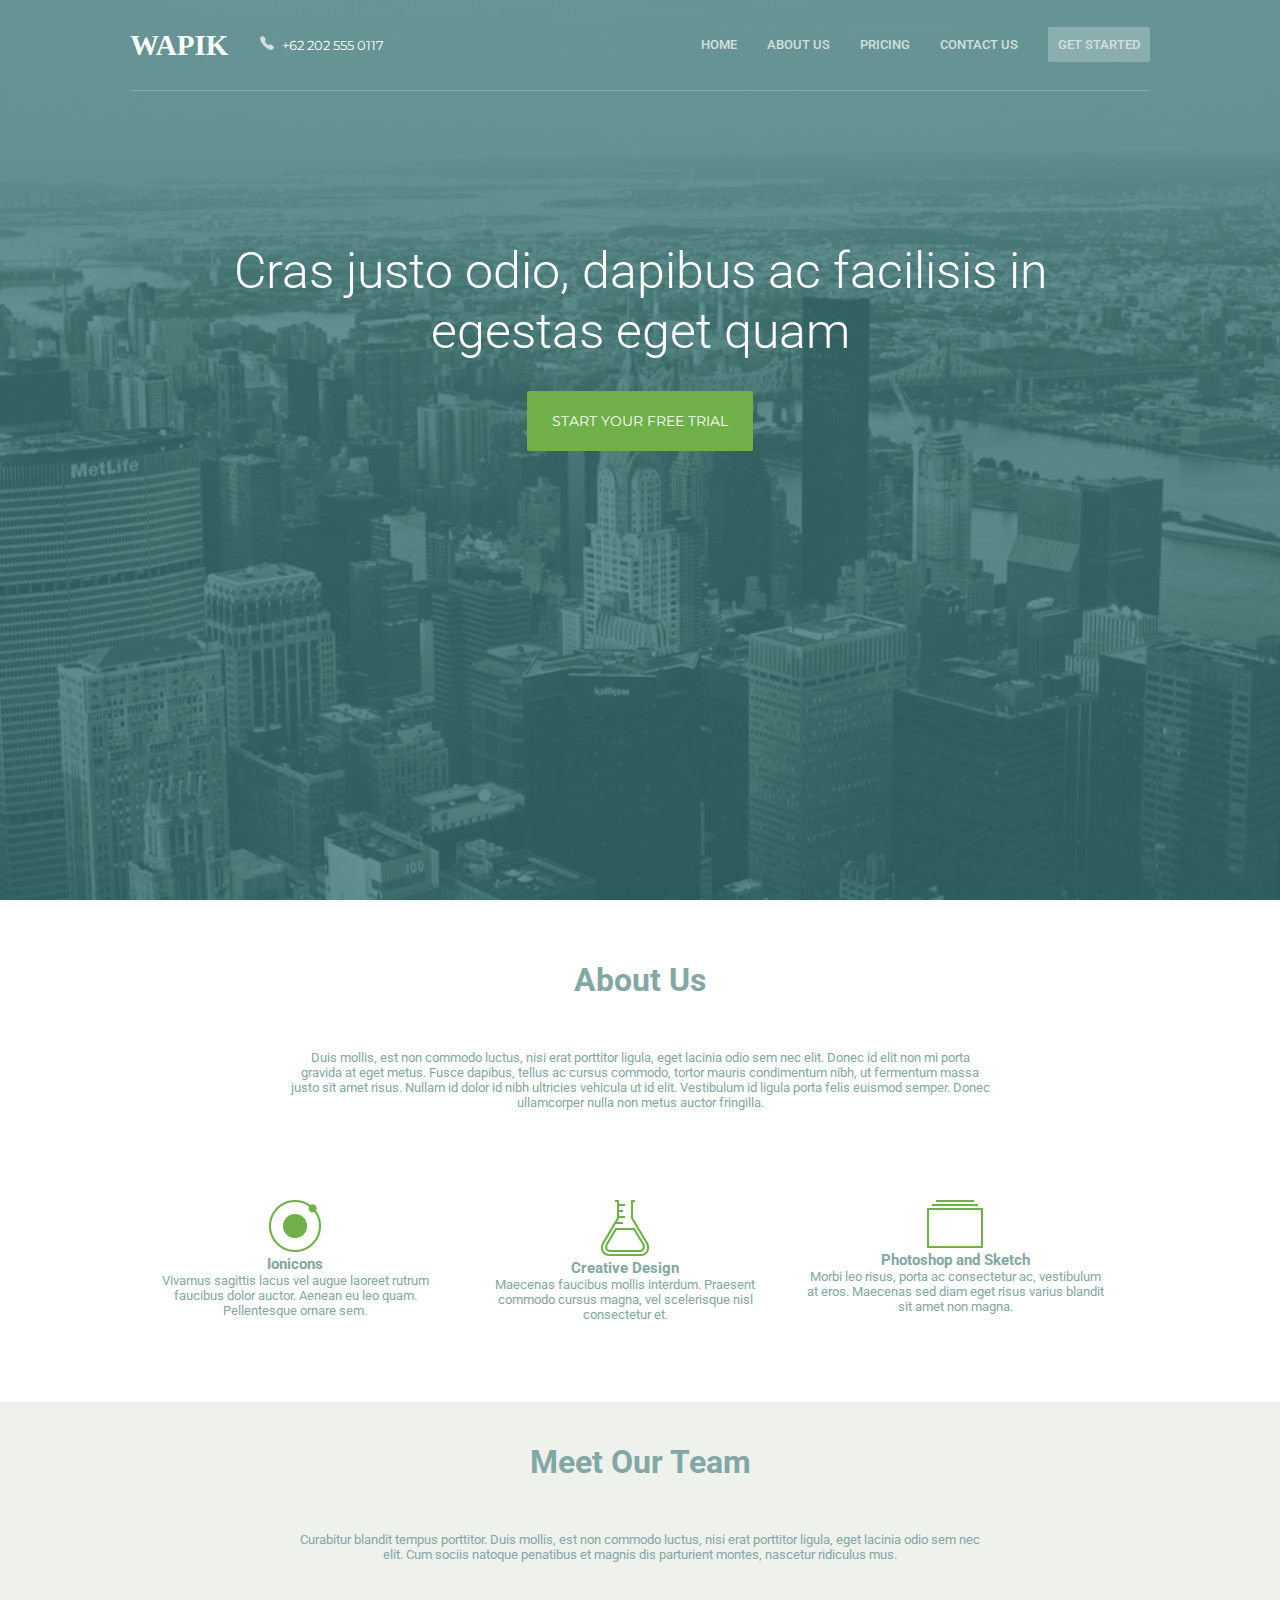
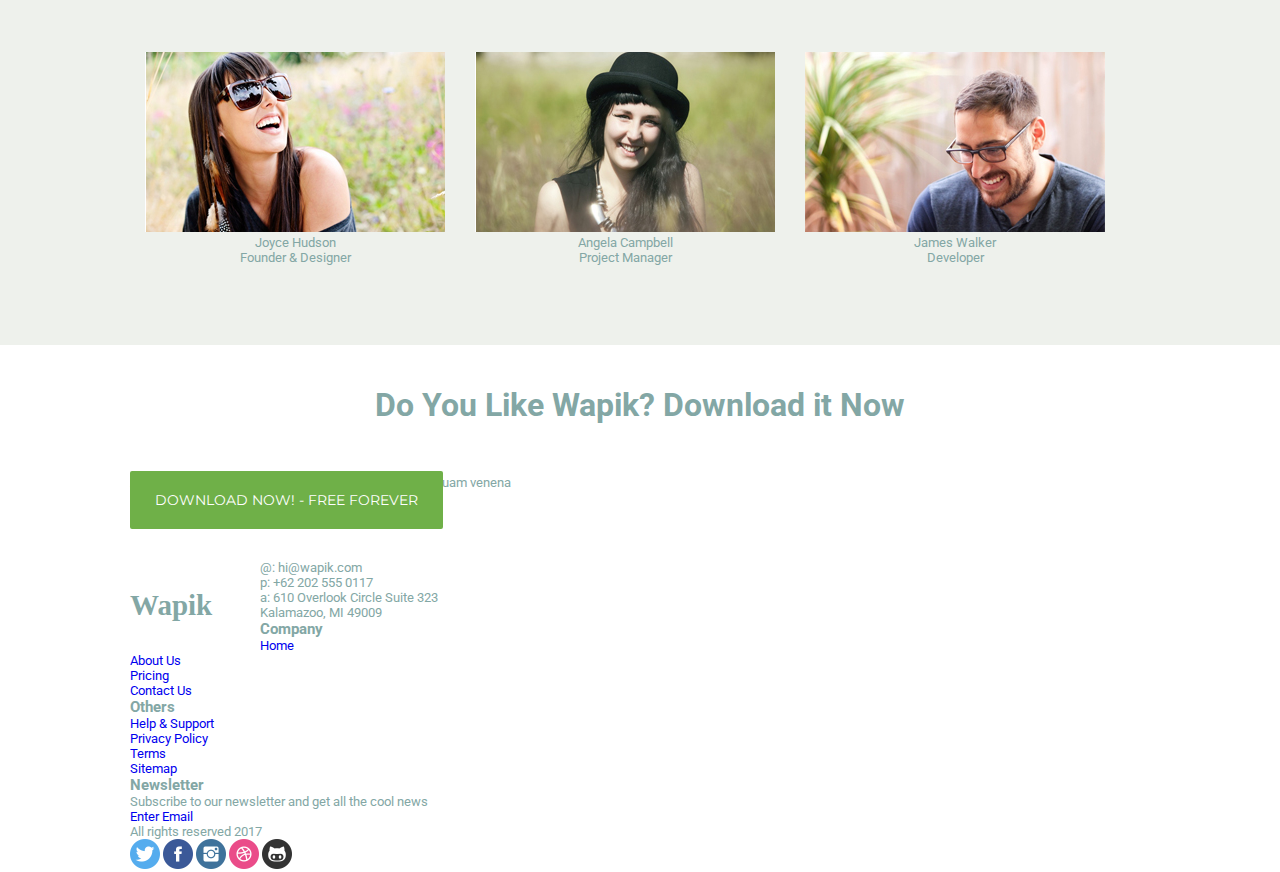
==== index.html @ b7332eb5 "change" ====
<!DOCTYPE html>
<html lang="en">
<head>
	<meta charset="UTF-8">
	<title>Wapik</title>
	<link href="https://fonts.googleapis.com/css?family=Roboto:300,400,500" rel="stylesheet">
	<link href="https://fonts.googleapis.com/css?family=Montserrat" rel="stylesheet">
	<link rel="stylesheet" href="style.css">
</head>
<body>
	
<header>
	<div class="container">
		<div class="header-top clearfix">
			<div class="header-logo">
				<p class="logo">Wapik</p>
				<p class="phone"><img src="img/phone.png" alt="phone"> +62 202 555 0117</p>
			</div>
			<nav class="main-nav">
				<ul>
					<li><a href="#">Home</a></li>
					<li><a href="#">About us</a></li>
					<li><a href="#">Pricing</a></li>
					<li><a href="#">Contact us</a></li>
					<li><a class="btn-nav" href="#">Get Started</a></li>
				</ul>
				
			</nav>
		</div>
		<div class="promo">
			<h1>Cras justo odio, dapibus ac facilisis in<br /> egestas eget quam</h1>
			<a href="#" class="btn btn-header">Start your free trial</a>
		</div>
	</div>
</header>

<section class="section_bg">
	<div class="container">	
		<div class="abouts">
			<h2>About Us</h2>
			<p class="text">Duis mollis, est non commodo luctus, nisi erat porttitor ligula, eget lacinia odio sem nec elit. Donec id elit non mi porta gravida at eget metus. Fusce dapibus, tellus ac cursus commodo, tortor mauris condimentum nibh, ut fermentum massa justo sit amet risus. Nullam id dolor id nibh ultricies vehicula ut id elit. Vestibulum id ligula porta felis euismod semper. Donec ullamcorper nulla non metus auctor fringilla.</p>
		</div>
		<div class="rozd clearfix">
			<div class="blok">
				<img src="img/icon_1.png" alt="">
				<h3>Ionicons</h3>
				<p>Vivamus sagittis lacus vel augue laoreet rutrum faucibus dolor auctor. Aenean eu leo quam. Pellentesque ornare sem.</p>
			</div>
			<div class="blok">
				<img src="img/icon_2.png" alt="">
				<h3>Creative Design</h3>
				<p>Maecenas faucibus mollis interdum. Praesent commodo cursus magna, vel scelerisque nisl consectetur et.</p>
			</div>
			<div class="blok">
				<img src="img/icon_3.png" alt="">
				<h3>Photoshop and Sketch</h3>
				<p>Morbi leo risus, porta ac consectetur ac, vestibulum at eros. Maecenas sed diam eget risus varius blandit sit amet non magna.</p>
			</div>
		</div>
	</div>
</section>

<section class="section_bg team_bg">
	<div class="container">
		<div class="team">
			<h2>Meet Our Team</h2>
			<p class="text">Curabitur blandit tempus porttitor. Duis mollis, est non commodo luctus, nisi erat porttitor ligula, eget lacinia odio sem nec elit. Cum sociis natoque penatibus et magnis dis parturient montes, nascetur ridiculus mus.</p>
		</div>
		<div class="rozd clearfix">
			<div class="blok">
				<img src="img/img_1.jpg" alt="">
				<p>Joyce Hudson</p>
				<p>Founder & Designer</p>
			</div>
			<div class="blok">
				<img src="img/img_2.jpg" alt="">
				<p>Angela Campbell</p>
				<p>Project Manager</p>
			</div>
			<div class="blok">
				<img src="img/img_3.jpg" alt="">
				<p>James Walker</p>
				<p>Developer</p>
			</div>
		</div>
	</div>
</section>

<section class="section_bg ">
	<div class="container">
		<div class="trt">
			<h2>Do You Like Wapik? Download it Now</h2>
			<p>Aenean eu leo quam. Pellentesque ornare sem lacinia quam venena</p>
		</div>
		<div class="btn-foot">
			<a href="#" class="btn">download now! - FREE forever</a>
		</div>
	</div>
</section>

<footer>
	<div class="container">
		<div class="menu-footer">
			<p class="logo">Wapik</p>
			<ul>
				<li>@: <span>hi@wapik.com</span></li>
				<li>p: +62 202 555 0117</li>
				<li>a: 610 Overlook Circle Suite 323<br/> Kalamazoo, MI 49009</li>
			</ul>
			<h3>Company</h3>
			<ul>
				<li><a href="#">Home</a></li>
				<li><a href="#">About Us</a></li>
				<li><a href="#">Pricing</a></li>
				<li><a href="#">Contact Us</a></li>
			</ul>
			<h3>Others</h3>
			<ul>
				<li><a href="#">Help & Support</a></li>
				<li><a href="#">Privacy Policy</a></li>
				<li><a href="#">Terms</a></li>
				<li><a href="#">Sitemap</a></li>
			</ul>
			<h3>Newsletter</h3>
			<p>Subscribe to our newsletter and get all the cool news</p>
			<a href="#">Enter Email</a>
		</div>
		<div class="copyrayter">
			<p>All rights reserved 2017</p>
			<div class="soc">
				<a href="#"><img src="img/soc/twitter.png" alt="twitter"></a>
				<a href="#"><img src="img/soc/facebook.png" alt="facebook"></a>
				<a href="#"><img src="img/soc/instagram.png" alt="instagram"></a>
				<a href="#"><img src="img/soc/dribbble.png" alt="dribbble"></a>
				<a href="#"><img src="img/soc/github.png" alt="github"></a>
			</div>
		</div>
	</div>
</footer>

</body>
</html>
---- style.css ----
@font-face{
	font-family: "ProximaNovaBold";
	src: url("fonts/ProximaNova-Bold.ttf");
}
* {
	margin: 0;
	padding: 0;
}

html, body{
	height: 100%;
}
body{
	background: #fff;
	font-family: 'Roboto', sans-serif;
	font-size: 13px;
	color: #83a7a5;
	font-weight: 400;
	min-width: 320px;
}

/*Общие*/

ul{
	list-style: none;
}
a {
	text-decoration: none;
}
.clearfix::after {
  content: "";

  display: table;
  clear: both;
}
.container {
  width: 1020px;
  margin: 0 auto;
}
.section_bg {
	padding: 50px 0;
}
/*header*/
header {
	background: url(img/bg_head.jpg) center no-repeat;
	background-size: cover;
	/*height: 100vh;высота 100% новое в CSS3*/
	height: 100%;
	margin-bottom: 20px;
	min-height: 600px;

	color:  #fff;
}

.header-top {
	height: 90px;
	line-height: 90px;
	text-transform: uppercase;
	border-bottom: 1px solid rgba(255, 255, 255, 0.2);
}

.header-logo {
	float: left;
}

.logo {
width: 90px;
margin-right: 40px;
/* border-right: 1px solid rgba(255, 255, 255, 0.2); */
/* height: 20px; */
font-family: ProximaNova;
font-size: 29px;
font-weight: 700;
line-height: 90px;
float: left;
}

.phone {
	/* background: url('img/phone.png') no-repeat 7px 7px; */
	font-family: 'Montserrat', sans-serif;
	font-weight: 400;
	line-height: 90px;
	margin-left: 30px;
	width: 250px;

}

.phone img {
	padding-right: 5px;
	/* border-left: 1px solid rgba(255, 255, 255, 0.2); */
}

.main-nav {
	float: right;
}

.main-nav li {
	float: left;

}

.main-nav li a {
	color: #fff;
	opacity: 0.7;
	line-height: 21px;
	font-weight: 500;
	padding: 0 15px;
}

.main-nav li a:hover {
	opacity: 1;
}

.main-nav .btn-nav {
	margin-left: 15px;
	padding: 10px;
	color: #fff;
	background-color: rgba(255, 255, 255, 0.35);
	border-radius: 2px;
}

.promo {
	text-align: center;
	/* vertical-align: middle; */
	/* height: 400px;
	line-height: 400px; */
}

.promo h1 {
	font-family: Roboto;
	font-size: 50px;
	font-weight: 300;
	line-height: 60px;
	margin-top: 150px;
}

.btn {
	text-transform: uppercase;
	color:  #fff;
	padding: 20px 25px;
	background-color: #6fb048;
	border-radius: 2px;
	font-family: Montserrat;
	font-size: 14px;
	font-weight: 400;
	line-height: 20px;
	transition: 1s;
}

.btn:hover {
	background-color: #49732f;
}

.promo .btn-header {
	display: inline-block;
	margin-top: 30px;
}

/* content */
h2 {
	font-family: Roboto;
	font-size: 32px;
	line-height: 20px;
	text-align: center;
	margin-bottom: 60px;
}

.text {
	text-align: center;
	width: 700px;
	margin: 0
	auto;
}

.blok {
	float: left;
	width: 300px;
	margin: 90px 15px 30px;
	text-align: center;
}

.team_bg {
	background: #eef1ec;
}
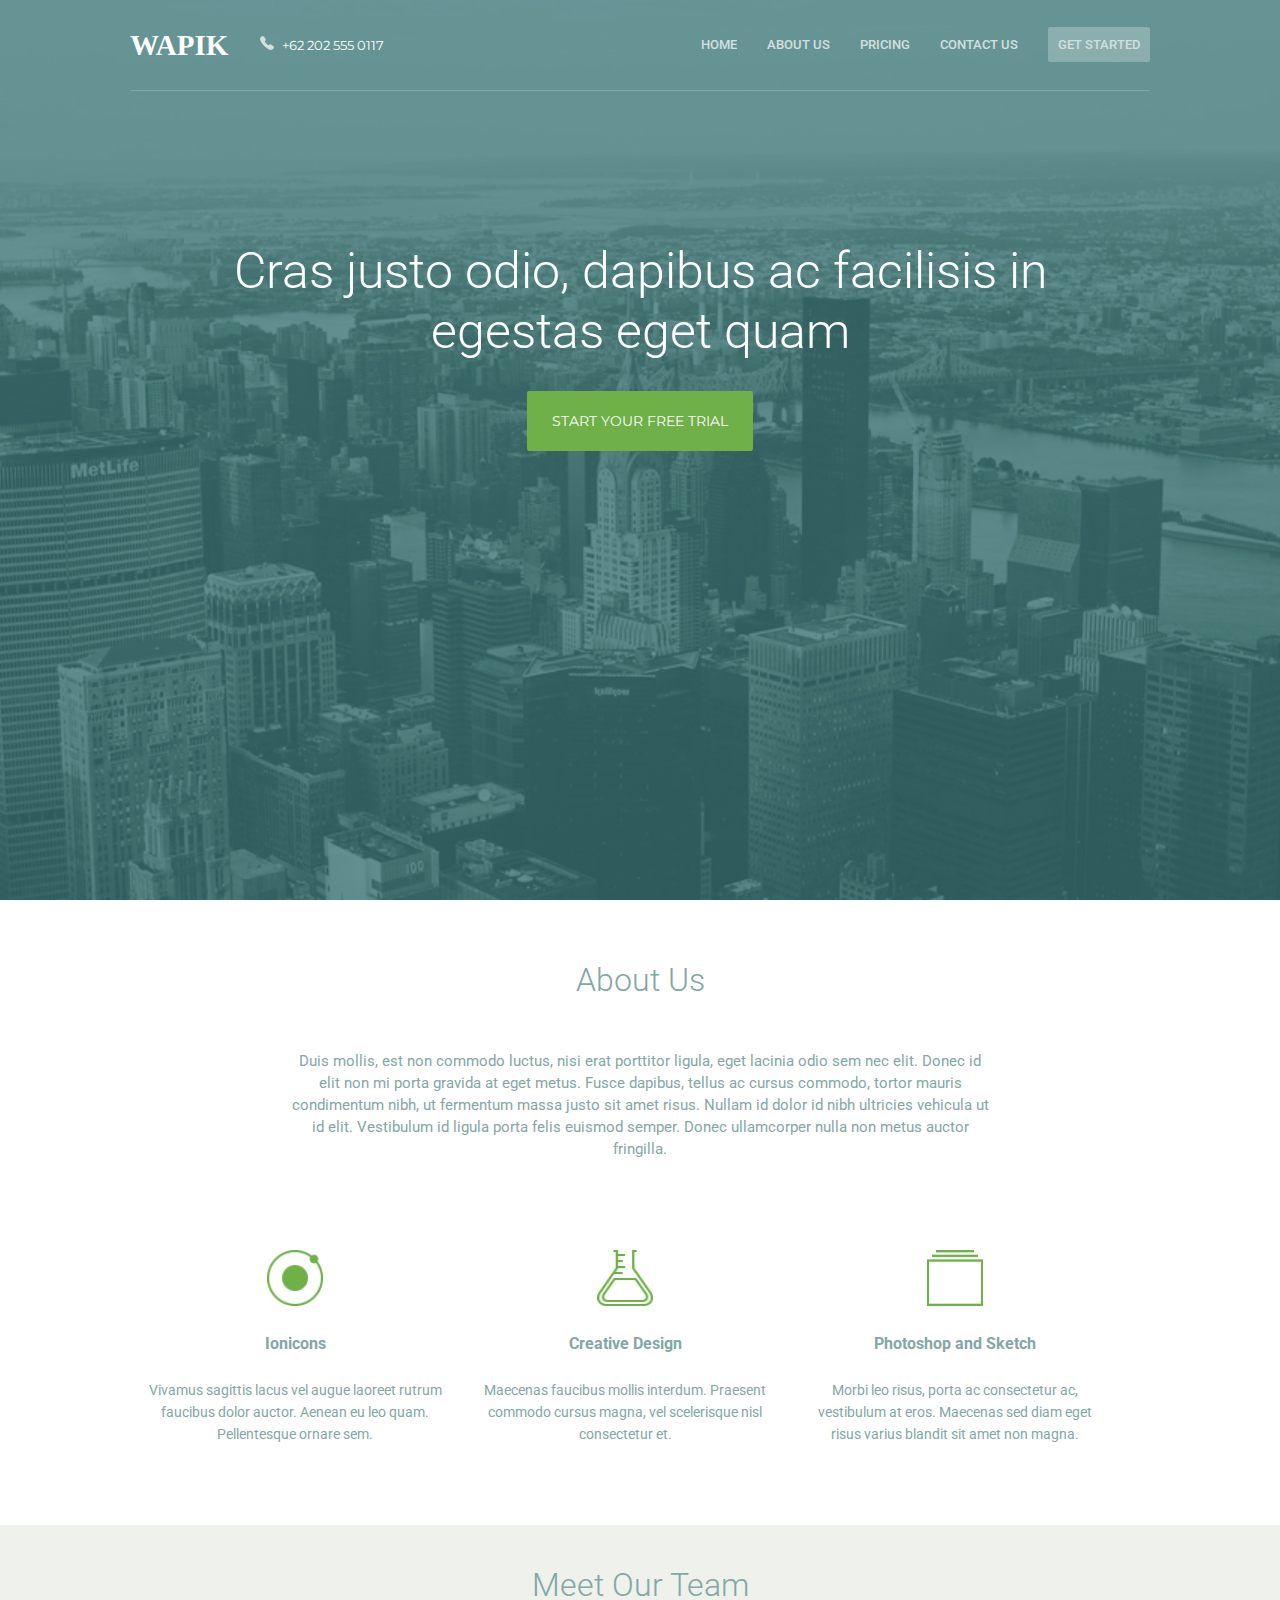
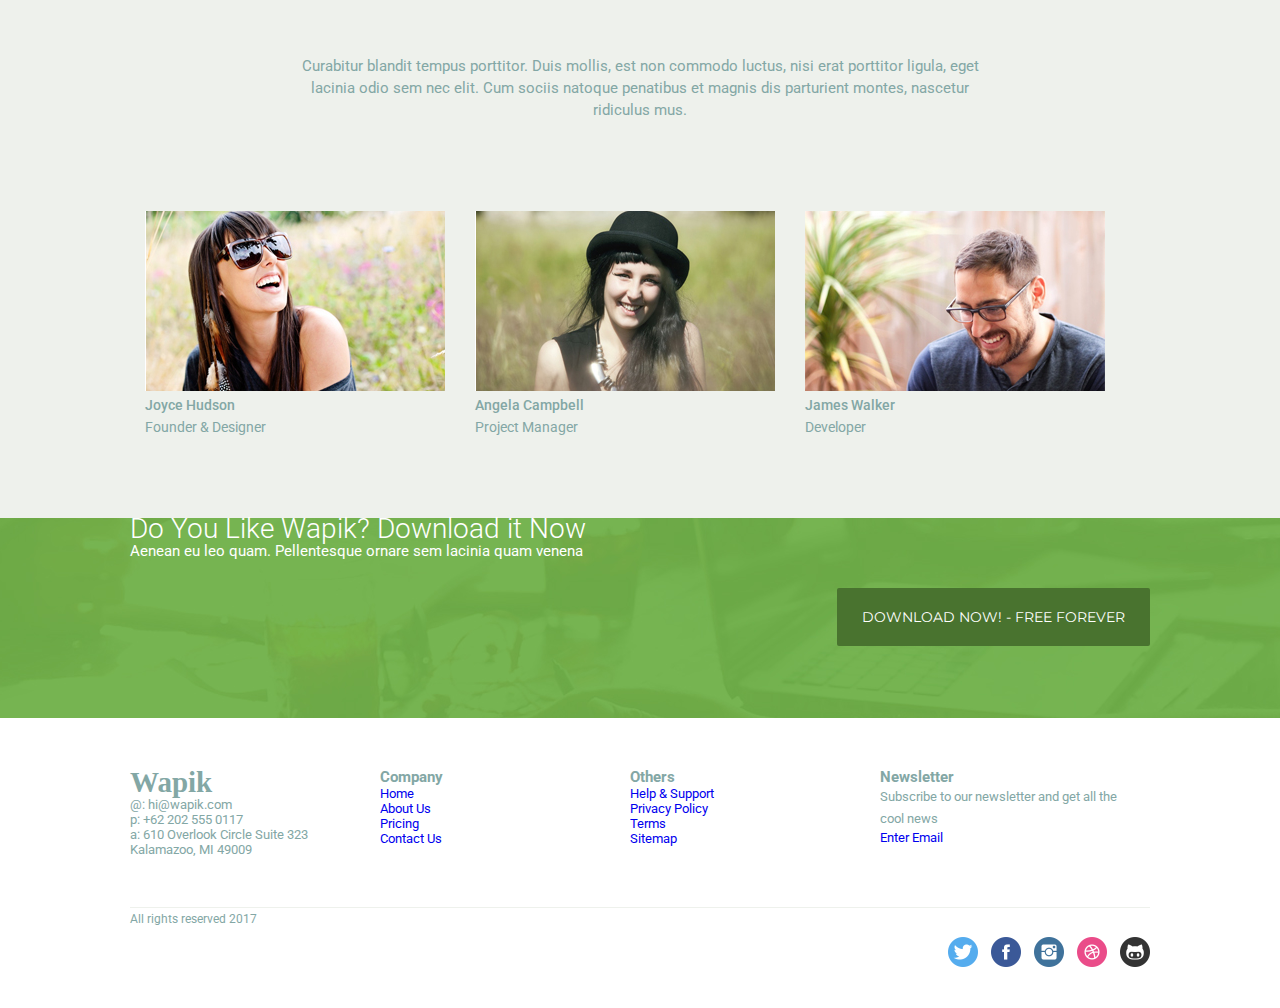
==== commit 13409a71: "change" ====
--- a/index.html
+++ b/index.html
@@ -11,8 +11,8 @@
 	
 <header>
 	<div class="container">
-		<div class="header-top clearfix">
-			<div class="header-logo">
+		<div class="header_top clearfix">
+			<div class="header_logo">
 				<p class="logo">Wapik</p>
 				<p class="phone"><img src="img/phone.png" alt="phone"> +62 202 555 0117</p>
 			</div>
@@ -42,17 +42,17 @@
 		</div>
 		<div class="rozd clearfix">
 			<div class="blok">
-				<img src="img/icon_1.png" alt="">
+				<img src="img/icon_1.png" class="icon" alt="">
 				<h3>Ionicons</h3>
 				<p>Vivamus sagittis lacus vel augue laoreet rutrum faucibus dolor auctor. Aenean eu leo quam. Pellentesque ornare sem.</p>
 			</div>
 			<div class="blok">
-				<img src="img/icon_2.png" alt="">
+				<img src="img/icon_2.png" class="icon" alt="">
 				<h3>Creative Design</h3>
 				<p>Maecenas faucibus mollis interdum. Praesent commodo cursus magna, vel scelerisque nisl consectetur et.</p>
 			</div>
 			<div class="blok">
-				<img src="img/icon_3.png" alt="">
+				<img src="img/icon_3.png" class="icon" alt="">
 				<h3>Photoshop and Sketch</h3>
 				<p>Morbi leo risus, porta ac consectetur ac, vestibulum at eros. Maecenas sed diam eget risus varius blandit sit amet non magna.</p>
 			</div>
@@ -69,51 +69,56 @@
 		<div class="rozd clearfix">
 			<div class="blok">
 				<img src="img/img_1.jpg" alt="">
-				<p>Joyce Hudson</p>
-				<p>Founder & Designer</p>
+				<p class="rozd_p rozd_p_bl">Joyce Hudson</p>
+				<p class="rozd_p">Founder & Designer</p>
 			</div>
 			<div class="blok">
 				<img src="img/img_2.jpg" alt="">
-				<p>Angela Campbell</p>
-				<p>Project Manager</p>
+				<p class="rozd_p rozd_p_bl">Angela Campbell</p>
+				<p class="rozd_p">Project Manager</p>
 			</div>
 			<div class="blok">
 				<img src="img/img_3.jpg" alt="">
-				<p>James Walker</p>
-				<p>Developer</p>
+				<p class="rozd_p rozd_p_bl">James Walker</p>
+				<p class="rozd_p">Developer</p>
 			</div>
 		</div>
 	</div>
 </section>
 
-<section class="section_bg ">
+<section class="section_bg like_bg clearfix">
 	<div class="container">
-		<div class="trt">
-			<h2>Do You Like Wapik? Download it Now</h2>
+		<div class="like">
+			<h3>Do You Like Wapik? Download it Now</h3>
 			<p>Aenean eu leo quam. Pellentesque ornare sem lacinia quam venena</p>
 		</div>
-		<div class="btn-foot">
-			<a href="#" class="btn">download now! - FREE forever</a>
+		<div class="btn_like_bg">
+			<a href="#" class="btn btn_like">download now! - FREE forever</a>
 		</div>
 	</div>
 </section>
 
 <footer>
 	<div class="container">
-		<div class="menu-footer">
-			<p class="logo">Wapik</p>
-			<ul>
-				<li>@: <span>hi@wapik.com</span></li>
-				<li>p: +62 202 555 0117</li>
-				<li>a: 610 Overlook Circle Suite 323<br/> Kalamazoo, MI 49009</li>
-			</ul>
-			<h3>Company</h3>
-			<ul>
-				<li><a href="#">Home</a></li>
-				<li><a href="#">About Us</a></li>
-				<li><a href="#">Pricing</a></li>
-				<li><a href="#">Contact Us</a></li>
-			</ul>
+		<div class="menu_footer clearfix">
+			<div class="blok_foot">
+				<p class="logo logo_foot">Wapik</p>
+				<ul>
+					<li>@: <span>hi@wapik.com</span></li>
+					<li>p: +62 202 555 0117</li>
+					<li>a: 610 Overlook Circle Suite 323<br/> Kalamazoo, MI 49009</li>
+				</ul>
+			</div>
+			<div class="blok_foot">
+				<h3>Company</h3>
+				<ul>
+					<li><a href="#">Home</a></li>
+					<li><a href="#">About Us</a></li>
+					<li><a href="#">Pricing</a></li>
+					<li><a href="#">Contact Us</a></li>
+				</ul>
+			</div>
+			<div class="blok_foot">
 			<h3>Others</h3>
 			<ul>
 				<li><a href="#">Help & Support</a></li>
@@ -121,18 +126,21 @@
 				<li><a href="#">Terms</a></li>
 				<li><a href="#">Sitemap</a></li>
 			</ul>
-			<h3>Newsletter</h3>
-			<p>Subscribe to our newsletter and get all the cool news</p>
-			<a href="#">Enter Email</a>
+			</div>
+			<div class="blok_foot">
+				<h3>Newsletter</h3>
+				<p>Subscribe to our newsletter and get all the cool news</p>
+				<a href="#">Enter Email</a>
+			</div>
 		</div>
-		<div class="copyrayter">
+		<div class="copyr">
 			<p>All rights reserved 2017</p>
 			<div class="soc">
-				<a href="#"><img src="img/soc/twitter.png" alt="twitter"></a>
-				<a href="#"><img src="img/soc/facebook.png" alt="facebook"></a>
-				<a href="#"><img src="img/soc/instagram.png" alt="instagram"></a>
-				<a href="#"><img src="img/soc/dribbble.png" alt="dribbble"></a>
-				<a href="#"><img src="img/soc/github.png" alt="github"></a>
+				<a href="#"><img src="img/soc/twitter.png" class="soc_img" alt="twitter"></a>
+				<a href="#"><img src="img/soc/facebook.png" class="soc_img" alt="facebook"></a>
+				<a href="#"><img src="img/soc/instagram.png" class="soc_img" alt="instagram"></a>
+				<a href="#"><img src="img/soc/dribbble.png" class="soc_img" alt="dribbble"></a>
+				<a href="#"><img src="img/soc/github.png" class="soc_img" alt="github"></a>
 			</div>
 		</div>
 	</div>
--- a/style.css
+++ b/style.css
@@ -37,12 +37,16 @@
   width: 1020px;
   margin: 0 auto;
 }
-.section_bg {
+.section_bg, .menu_footer {
 	padding: 50px 0;
+}
+
+p {
+	line-height: 22px;
 }
 /*header*/
 header {
-	background: url(img/bg_head.jpg) center no-repeat;
+	background: url("img/bg_head.jpg") no-repeat center center;
 	background-size: cover;
 	/*height: 100vh;высота 100% новое в CSS3*/
 	height: 100%;
@@ -52,14 +56,14 @@
 	color:  #fff;
 }
 
-.header-top {
+.header_top {
 	height: 90px;
 	line-height: 90px;
 	text-transform: uppercase;
 	border-bottom: 1px solid rgba(255, 255, 255, 0.2);
 }
 
-.header-logo {
+.header_logo {
 	float: left;
 }
 
@@ -163,13 +167,16 @@
 	line-height: 20px;
 	text-align: center;
 	margin-bottom: 60px;
+	font-weight: 300;
+	line-height: 20px;
 }
 
 .text {
 	text-align: center;
 	width: 700px;
-	margin: 0
-	auto;
+	margin: 0 auto;
+	font-size: 15px;
+	/* line-height: 22px; */
 }
 
 .blok {
@@ -179,7 +186,125 @@
 	text-align: center;
 }
 
+.blok .icon {
+	width: 56px;
+	height: 56px;
+}
+
+.blok h3 {
+font-size: 16px;
+line-height: 20px;
+padding-top: 25px;
+padding-bottom: 25px;
+}
+
+.blok p {
+	font-size: 14px;
+	/* line-height: 22px; */
+}
+
 .team_bg {
 	background: #eef1ec;
 }
 
+.rozd_p {
+	text-align: left;
+}
+
+.rozd_p_bl {
+	font-size: 15px;
+	font-weight: 500;
+	/* line-height: 22px; */
+}
+
+
+/*like*/
+.like_bg {
+	background: url("img/bg_sec.jpg") no-repeat center center;
+	height: 200px;
+	line-height: 200px;
+	padding: 0;
+}
+
+.like {
+	float: left;
+	color: #fff;
+}
+
+.like h3 {
+	font-size: 28px;
+	font-weight: 300;
+	line-height: 22px;
+}
+
+.like p {
+	font-size: 15px;
+	font-weight: 400;
+	line-height: 22px;
+}
+
+.btn_like_bg {
+	float: right;
+}
+
+.btn_like {
+	background: #49732f;
+}
+
+.btn_like:hover {
+	background: #6fb048;
+}
+
+/*footer*/
+.menu_footer {
+
+}
+.logo_foot {
+	float: none;
+	margin: 0;
+	line-height: 29px;
+}
+
+.blok_foot {
+	float: left;
+	width: 250px;
+
+}
+
+/*copyr*/
+.copyr {
+	height: 90px;
+	line-height: 90px;
+	border-top: 1px solid #eef1ec;
+}
+
+.copyr p {
+	float: left;
+	font-size: 12px;
+}
+
+.soc {
+	float: right;
+	padding-top: 10px;
+} 
+
+.soc a {
+	margin-left: 10px;
+}
+
+.copyr:hover .soc_img {
+  transform: scale(1);   /* Уменьшаем все фотографии */
+}
+
+.soc_img {
+	transition: 0.5s;
+}
+
+.soc_img:hover {
+	/* transform: scale(1.1) !important; */
+	transform: rotate(90deg) !important;
+}
+
+
+
+
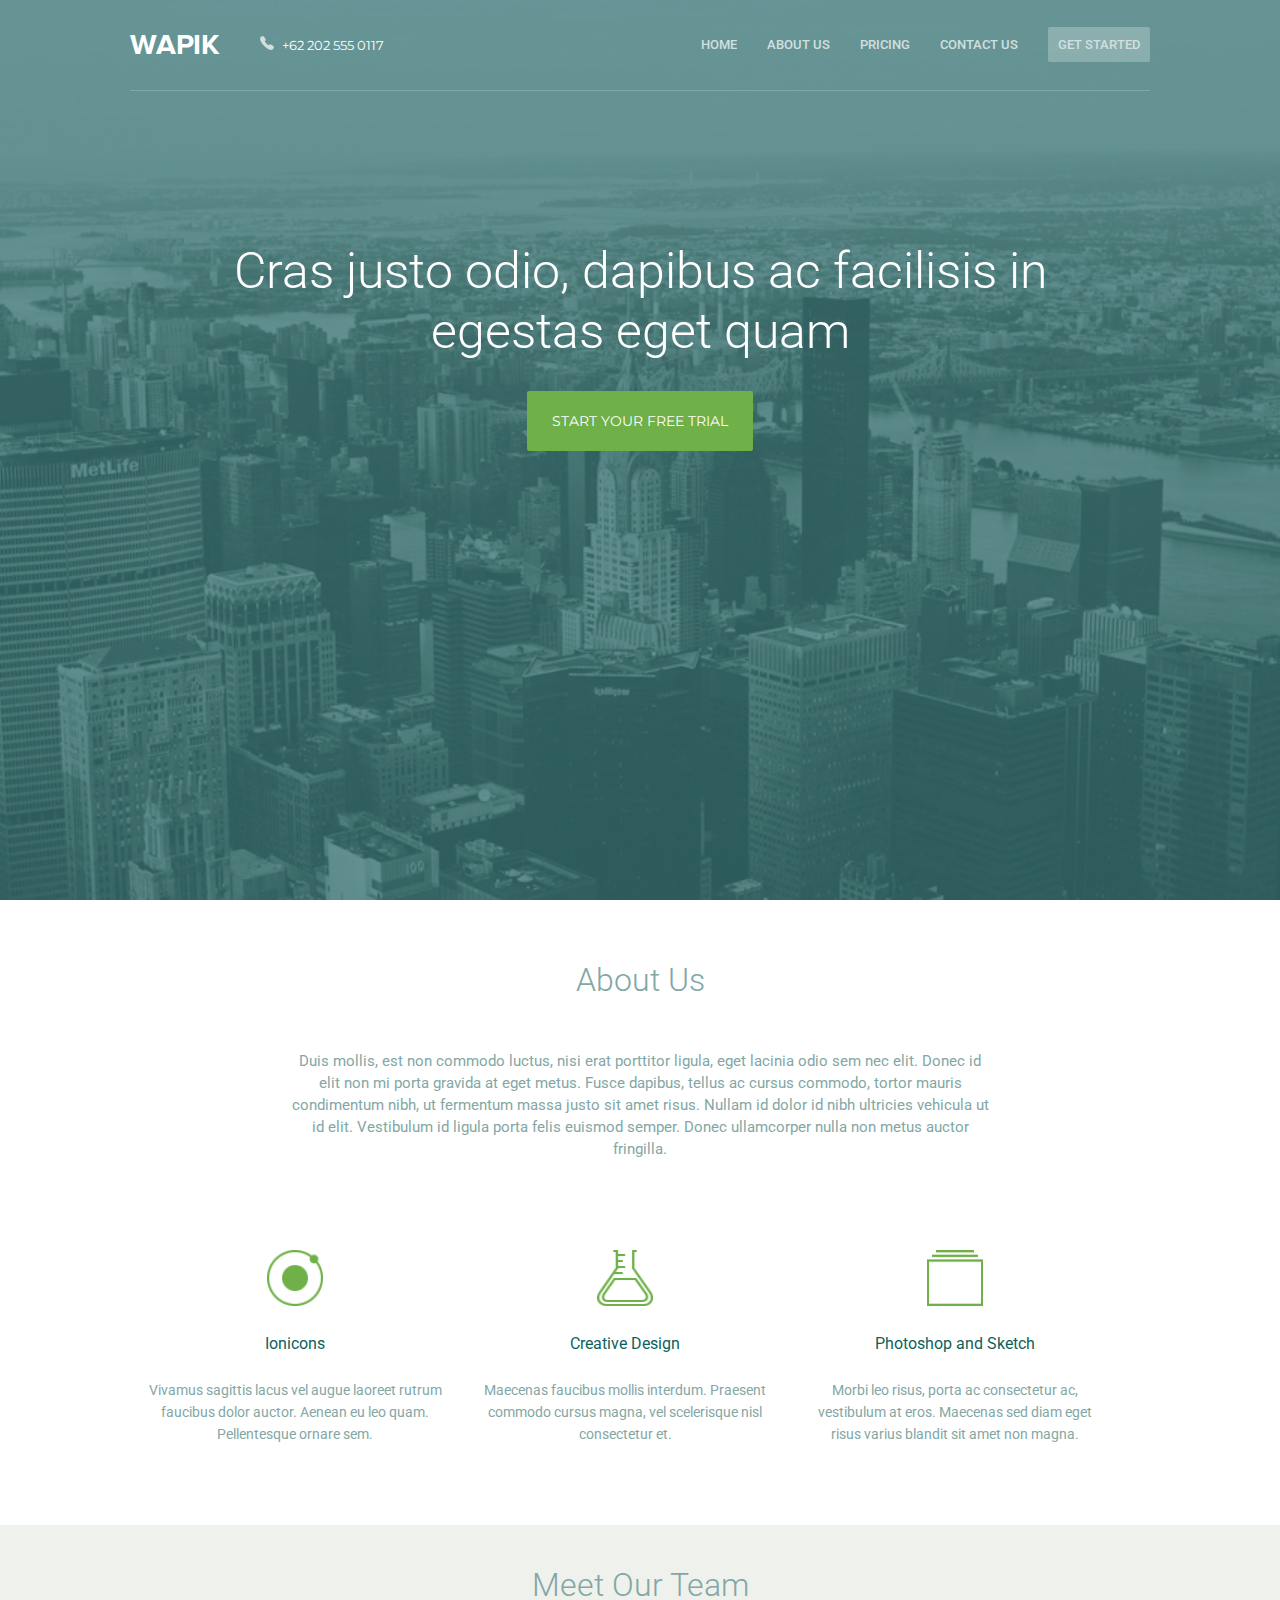
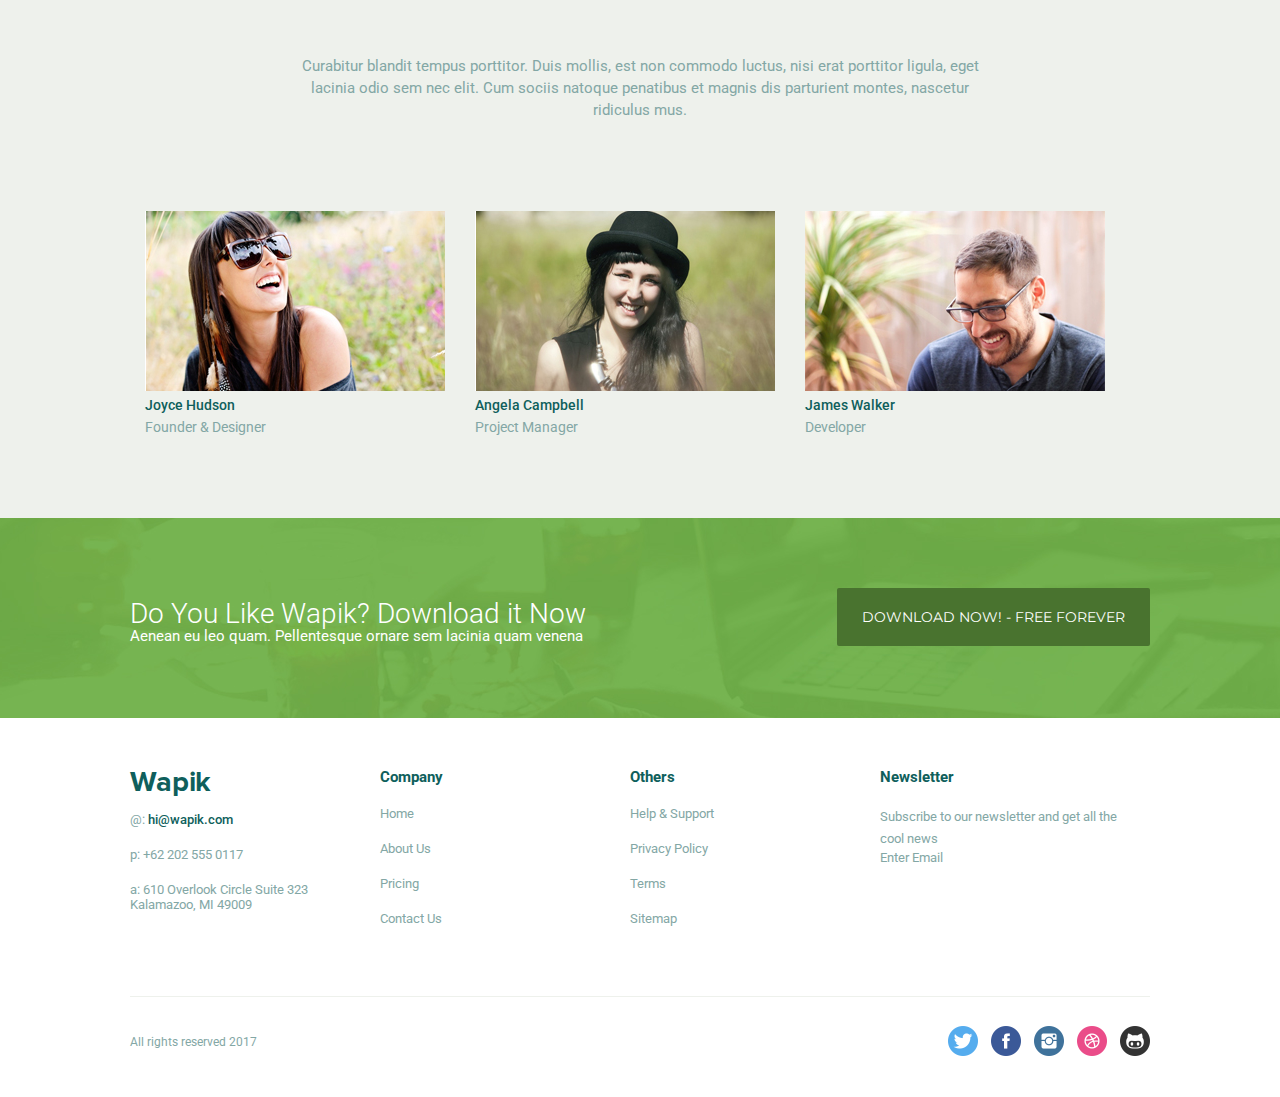
==== commit add3b11a: "change" ====
--- a/index.html
+++ b/index.html
@@ -14,9 +14,12 @@
 		<div class="header_top clearfix">
 			<div class="header_logo">
 				<p class="logo">Wapik</p>
-				<p class="phone"><img src="img/phone.png" alt="phone"> +62 202 555 0117</p>
+				<p class="phone">
+					<img src="img/phone.png" alt="phone">
+					<a href="tel:+62 202 555 0117">+62 202 555 0117</a>
+				</p>
 			</div>
-			<nav class="main-nav">
+			<nav class="main_nav">
 				<ul>
 					<li><a href="#">Home</a></li>
 					<li><a href="#">About us</a></li>
@@ -104,14 +107,14 @@
 			<div class="blok_foot">
 				<p class="logo logo_foot">Wapik</p>
 				<ul>
-					<li>@: <span>hi@wapik.com</span></li>
-					<li>p: +62 202 555 0117</li>
+					<li>@:<a href="mailto:hi@wapik.com"> <span class="span">hi@wapik.com</span></a></li>
+					<li>p:<a href="tel:+62 202 555 0117"> +62 202 555 0117</a></li>
 					<li>a: 610 Overlook Circle Suite 323<br/> Kalamazoo, MI 49009</li>
 				</ul>
 			</div>
 			<div class="blok_foot">
 				<h3>Company</h3>
-				<ul>
+				<ul class="nav_foot">
 					<li><a href="#">Home</a></li>
 					<li><a href="#">About Us</a></li>
 					<li><a href="#">Pricing</a></li>
@@ -119,13 +122,13 @@
 				</ul>
 			</div>
 			<div class="blok_foot">
-			<h3>Others</h3>
-			<ul>
-				<li><a href="#">Help & Support</a></li>
-				<li><a href="#">Privacy Policy</a></li>
-				<li><a href="#">Terms</a></li>
-				<li><a href="#">Sitemap</a></li>
-			</ul>
+				<h3>Others</h3>
+				<ul class="nav_foot">
+					<li><a href="#">Help & Support</a></li>
+					<li><a href="#">Privacy Policy</a></li>
+					<li><a href="#">Terms</a></li>
+					<li><a href="#">Sitemap</a></li>
+				</ul>
 			</div>
 			<div class="blok_foot">
 				<h3>Newsletter</h3>
--- a/style.css
+++ b/style.css
@@ -7,9 +7,10 @@
 	padding: 0;
 }
 
-html, body{
+html, body {
 	height: 100%;
 }
+
 body{
 	background: #fff;
 	font-family: 'Roboto', sans-serif;
@@ -26,6 +27,7 @@
 }
 a {
 	text-decoration: none;
+	color: #83a7a5;
 }
 .clearfix::after {
   content: "";
@@ -72,7 +74,7 @@
 margin-right: 40px;
 /* border-right: 1px solid rgba(255, 255, 255, 0.2); */
 /* height: 20px; */
-font-family: ProximaNova;
+font-family: ProximaNovaBold;
 font-size: 29px;
 font-weight: 700;
 line-height: 90px;
@@ -86,7 +88,6 @@
 	line-height: 90px;
 	margin-left: 30px;
 	width: 250px;
-
 }
 
 .phone img {
@@ -94,16 +95,20 @@
 	/* border-left: 1px solid rgba(255, 255, 255, 0.2); */
 }
 
-.main-nav {
+.phone a {
+	color: #fff;
+}
+
+.main_nav {
 	float: right;
 }
 
-.main-nav li {
-	float: left;
-
-}
-
-.main-nav li a {
+.main_nav li {
+	float: left;
+
+}
+
+.main_nav li a {
 	color: #fff;
 	opacity: 0.7;
 	line-height: 21px;
@@ -111,11 +116,11 @@
 	padding: 0 15px;
 }
 
-.main-nav li a:hover {
+.main_nav li a:hover {
 	opacity: 1;
 }
 
-.main-nav .btn-nav {
+.main_nav .btn-nav {
 	margin-left: 15px;
 	padding: 10px;
 	color: #fff;
@@ -194,8 +199,10 @@
 .blok h3 {
 font-size: 16px;
 line-height: 20px;
+font-weight: 400;
 padding-top: 25px;
 padding-bottom: 25px;
+color: #0f5f5c;
 }
 
 .blok p {
@@ -215,6 +222,7 @@
 	font-size: 15px;
 	font-weight: 500;
 	/* line-height: 22px; */
+	color: #0f5f5c;
 }
 
 
@@ -229,6 +237,7 @@
 .like {
 	float: left;
 	color: #fff;
+	padding-top: 85px;
 }
 
 .like h3 {
@@ -240,7 +249,7 @@
 .like p {
 	font-size: 15px;
 	font-weight: 400;
-	line-height: 22px;
+	/* line-height: 22px; */
 }
 
 .btn_like_bg {
@@ -263,12 +272,31 @@
 	float: none;
 	margin: 0;
 	line-height: 29px;
+	padding-bottom: 15px;
+	color: #0f5f5c;
+}
+
+.blok_foot .span {
+	color: #0f5f5c;
+  font-weight: 500;
 }
 
 .blok_foot {
 	float: left;
 	width: 250px;
 
+}
+
+.blok_foot h3, .nav_foot a:hover {
+	color: #0f5f5c;
+}
+
+.blok_foot h3, .blok_foot ul li {
+	padding-bottom: 20px;
+}
+
+.nav_foot a:hover {
+	text-decoration: underline;
 }
 
 /*copyr*/
@@ -281,6 +309,7 @@
 .copyr p {
 	float: left;
 	font-size: 12px;
+	line-height: 90px;
 }
 
 .soc {
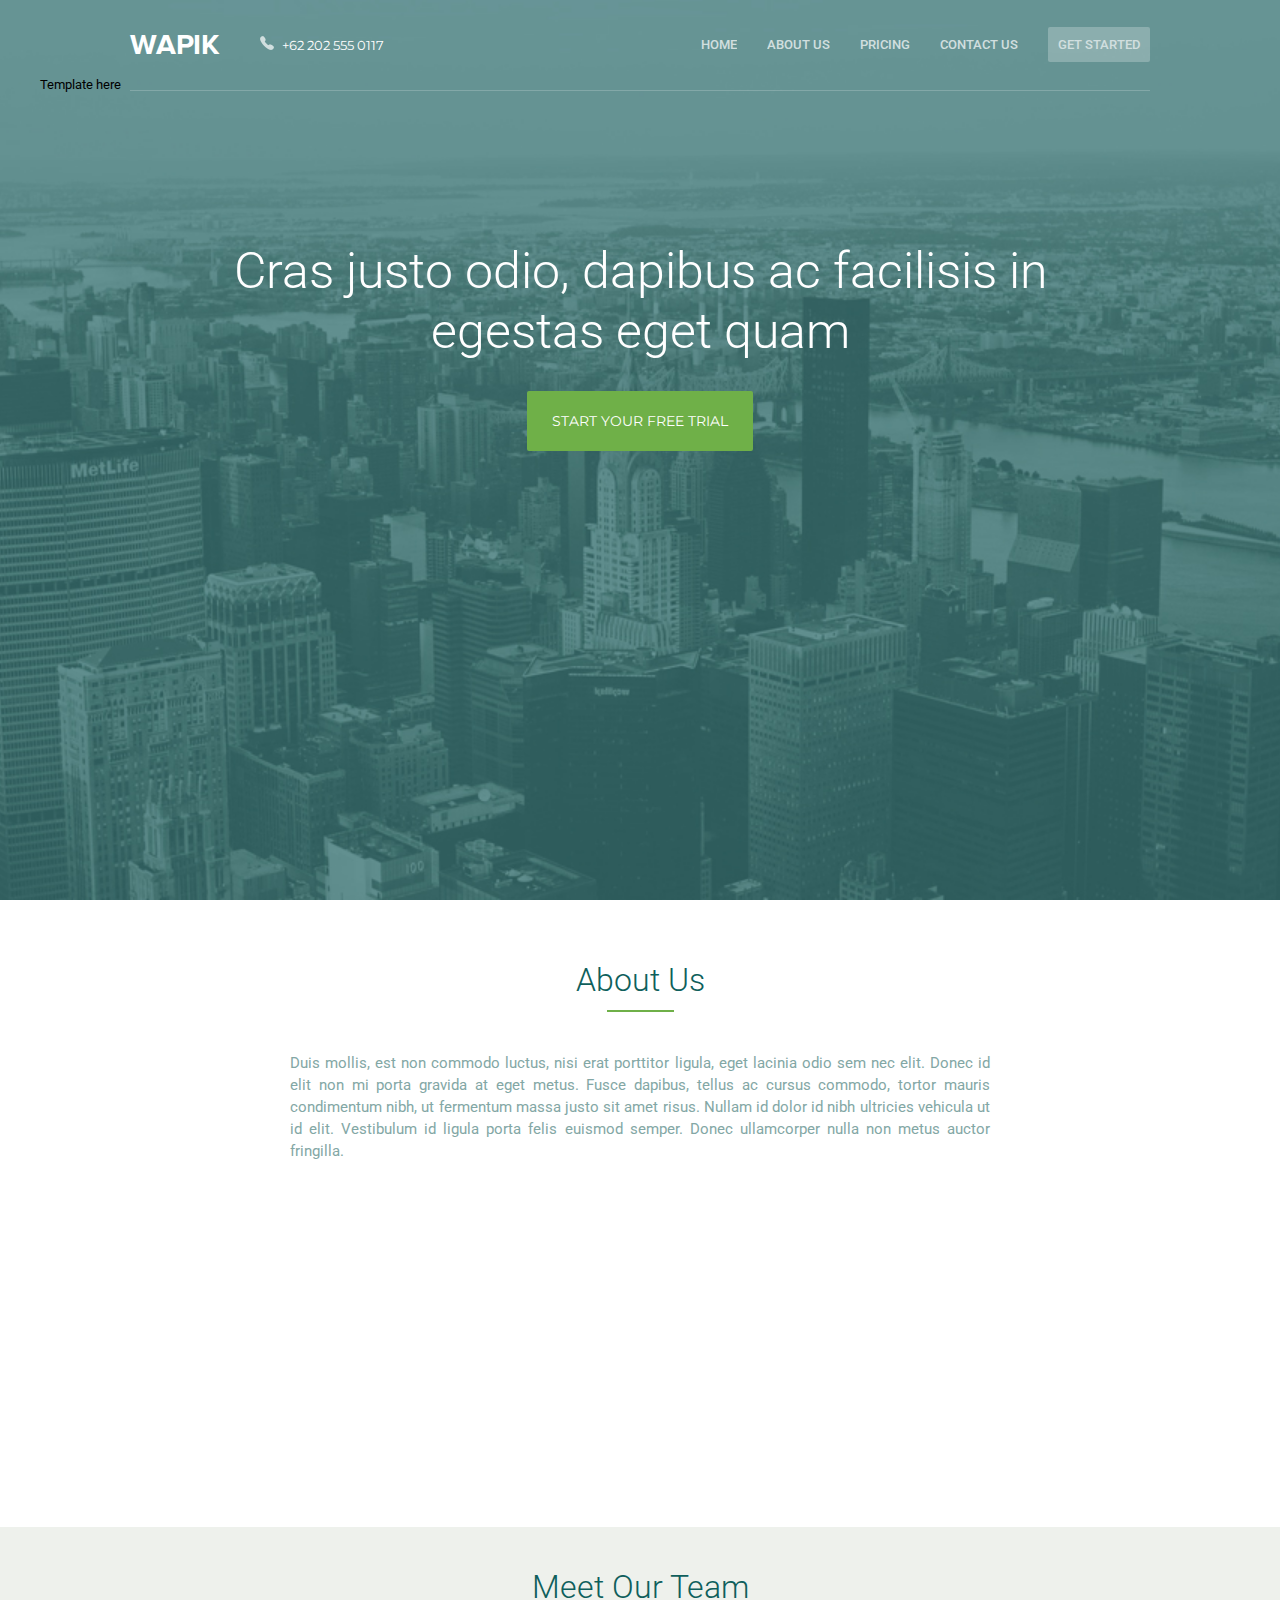
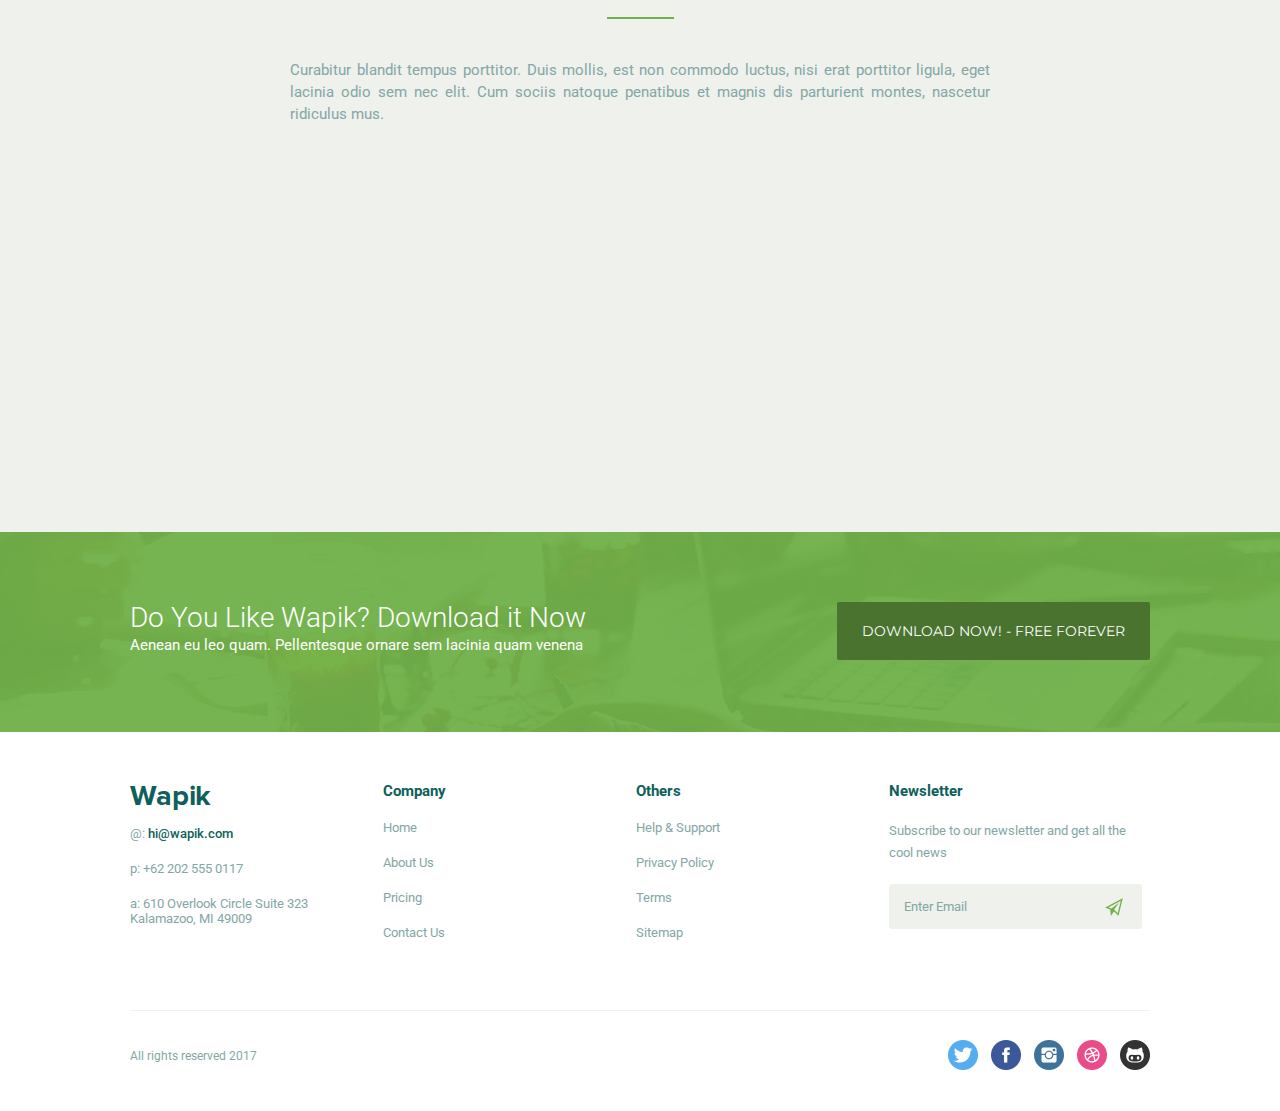
==== commit a2c86f39: "change" ====
--- a/index.html
+++ b/index.html
@@ -5,7 +5,9 @@
 	<title>Wapik</title>
 	<link href="https://fonts.googleapis.com/css?family=Roboto:300,400,500" rel="stylesheet">
 	<link href="https://fonts.googleapis.com/css?family=Montserrat" rel="stylesheet">
-	<link rel="stylesheet" href="style.css">
+	<link rel="shortcut icon" type="image/x-icon" href="favicon.ico" />
+	<link rel="stylesheet" type="text/css" href="css/animate.css">
+	<link rel="stylesheet" type="text/css" href="css/style.css">
 </head>
 <body>
 	
@@ -27,7 +29,7 @@
 					<li><a href="#">Contact us</a></li>
 					<li><a class="btn-nav" href="#">Get Started</a></li>
 				</ul>
-				
+				<a href="template.html" style="position: absolute; top: 40px; left: 40px; color: #000; text-transform: none;" target="_blank">Template here</a>
 			</nav>
 		</div>
 		<div class="promo">
@@ -41,20 +43,21 @@
 	<div class="container">	
 		<div class="abouts">
 			<h2>About Us</h2>
+			<p class="line"></p>
 			<p class="text">Duis mollis, est non commodo luctus, nisi erat porttitor ligula, eget lacinia odio sem nec elit. Donec id elit non mi porta gravida at eget metus. Fusce dapibus, tellus ac cursus commodo, tortor mauris condimentum nibh, ut fermentum massa justo sit amet risus. Nullam id dolor id nibh ultricies vehicula ut id elit. Vestibulum id ligula porta felis euismod semper. Donec ullamcorper nulla non metus auctor fringilla.</p>
 		</div>
 		<div class="rozd clearfix">
-			<div class="blok">
+			<div class="blok wow fadeInLeft">
 				<img src="img/icon_1.png" class="icon" alt="">
 				<h3>Ionicons</h3>
 				<p>Vivamus sagittis lacus vel augue laoreet rutrum faucibus dolor auctor. Aenean eu leo quam. Pellentesque ornare sem.</p>
 			</div>
-			<div class="blok">
+			<div class="blok wow fadeInLeft" data-wow-delay="0.3s">
 				<img src="img/icon_2.png" class="icon" alt="">
 				<h3>Creative Design</h3>
 				<p>Maecenas faucibus mollis interdum. Praesent commodo cursus magna, vel scelerisque nisl consectetur et.</p>
 			</div>
-			<div class="blok">
+			<div class="blok wow fadeInLeft" data-wow-delay="0.6s">
 				<img src="img/icon_3.png" class="icon" alt="">
 				<h3>Photoshop and Sketch</h3>
 				<p>Morbi leo risus, porta ac consectetur ac, vestibulum at eros. Maecenas sed diam eget risus varius blandit sit amet non magna.</p>
@@ -67,21 +70,34 @@
 	<div class="container">
 		<div class="team">
 			<h2>Meet Our Team</h2>
+			<p class="line"></p>
 			<p class="text">Curabitur blandit tempus porttitor. Duis mollis, est non commodo luctus, nisi erat porttitor ligula, eget lacinia odio sem nec elit. Cum sociis natoque penatibus et magnis dis parturient montes, nascetur ridiculus mus.</p>
 		</div>
 		<div class="rozd clearfix">
-			<div class="blok">
-				<img src="img/img_1.jpg" alt="">
+			<div class="blok blok_img wow zoomIn">
+				<div class="blok_img_a">
+					<a href="#">
+						<img src="img/img_1.jpg" alt="" width="300" height="180" />
+					</a>
+				</div>
 				<p class="rozd_p rozd_p_bl">Joyce Hudson</p>
 				<p class="rozd_p">Founder & Designer</p>
 			</div>
-			<div class="blok">
-				<img src="img/img_2.jpg" alt="">
+			<div class="blok wow zoomIn" data-wow-delay="0.3s">
+				<div class="blok_img_a">
+					<a href="#">
+						<img src="img/img_2.jpg" alt="" width="300" height="180" />
+					</a>
+				</div>
 				<p class="rozd_p rozd_p_bl">Angela Campbell</p>
 				<p class="rozd_p">Project Manager</p>
 			</div>
-			<div class="blok">
-				<img src="img/img_3.jpg" alt="">
+			<div class="blok wow zoomIn" data-wow-delay="0.6s">
+				<div class="blok_img_a">
+					<a href="#">
+						<img src="img/img_3.jpg" alt="" width="300" height="180" />
+					</a>
+				</div>
 				<p class="rozd_p rozd_p_bl">James Walker</p>
 				<p class="rozd_p">Developer</p>
 			</div>
@@ -106,9 +122,9 @@
 		<div class="menu_footer clearfix">
 			<div class="blok_foot">
 				<p class="logo logo_foot">Wapik</p>
-				<ul>
-					<li>@:<a href="mailto:hi@wapik.com"> <span class="span">hi@wapik.com</span></a></li>
-					<li>p:<a href="tel:+62 202 555 0117"> +62 202 555 0117</a></li>
+				<ul class="nav_foot">
+					<li>@: <a href="mailto:hi@wapik.com"> <span class="span">hi@wapik.com</span></a></li>
+					<li>p: <a href="tel:+62 202 555 0117"> +62 202 555 0117</a></li>
 					<li>a: 610 Overlook Circle Suite 323<br/> Kalamazoo, MI 49009</li>
 				</ul>
 			</div>
@@ -133,7 +149,9 @@
 			<div class="blok_foot">
 				<h3>Newsletter</h3>
 				<p>Subscribe to our newsletter and get all the cool news</p>
-				<a href="#">Enter Email</a>
+				<div class="email">
+					<a href="mailto:hi@wapik.com">Enter Email</a>
+				</div>
 			</div>
 		</div>
 		<div class="copyr">
@@ -148,6 +166,10 @@
 		</div>
 	</div>
 </footer>
+<script type="text/javascript" src="js/wow.min.js"></script>
+<script type="text/javascript">
+	new WOW().init();
+</script>
 
 </body>
 </html>--- a/css/style.css
+++ b/css/style.css
@@ -0,0 +1,386 @@
+@font-face{
+	font-family: "ProximaNovaBold";
+	src: url("../fonts/ProximaNova-Bold.ttf");
+}
+* {
+	margin: 0;
+	padding: 0;
+}
+
+html, body {
+	height: 100%;
+}
+
+body{
+	background: #fff;
+	font-family: 'Roboto', sans-serif;
+	font-size: 13px;
+	color: #83a7a5;
+	font-weight: 400;
+	min-width: 320px;
+}
+
+/*Общие*/
+
+ul{
+	list-style: none;
+}
+a {
+	text-decoration: none;
+	color: #83a7a5;
+}
+.clearfix::after {
+  content: "";
+
+  display: table;
+  clear: both;
+}
+.container {
+  width: 1020px;
+  margin: 0 auto;
+}
+.section_bg, .menu_footer {
+	padding: 50px 0;
+}
+
+p {
+	line-height: 22px;
+}
+/*header*/
+header {
+	background: url("../img/bg_head.jpg") no-repeat center center;
+	background-size: cover;
+	/*height: 100vh;высота 100% новое в CSS3*/
+	height: 100%;
+	margin-bottom: 20px;
+	min-height: 600px;
+
+	color:  #fff;
+}
+
+.header_top {
+	height: 90px;
+	line-height: 90px;
+	text-transform: uppercase;
+	border-bottom: 1px solid rgba(255, 255, 255, 0.2);
+}
+
+.header_logo {
+	float: left;
+}
+
+.logo {
+width: 90px;
+margin-right: 40px;
+/* border-right: 1px solid rgba(255, 255, 255, 0.2); */
+/* height: 20px; */
+font-family: ProximaNovaBold;
+font-size: 29px;
+font-weight: 700;
+line-height: 90px;
+float: left;
+}
+
+.phone {
+	/* background: url('img/phone.png') no-repeat 7px 7px; */
+	font-family: 'Montserrat', sans-serif;
+	font-weight: 400;
+	line-height: 90px;
+	margin-left: 30px;
+	width: 250px;
+}
+
+.phone img {
+	padding-right: 5px;
+	/* border-left: 1px solid rgba(255, 255, 255, 0.2); */
+}
+
+.phone a {
+	color: #fff;
+}
+
+.main_nav {
+	float: right;
+}
+
+.main_nav li {
+	float: left;
+
+}
+
+.main_nav li a {
+	color: #fff;
+	opacity: 0.7;
+	line-height: 21px;
+	font-weight: 500;
+	padding: 0 15px;
+}
+
+.main_nav li a:hover {
+	opacity: 1;
+}
+
+.main_nav .btn-nav {
+	margin-left: 15px;
+	padding: 10px;
+	color: #fff;
+	background-color: rgba(255, 255, 255, 0.35);
+	border-radius: 2px;
+}
+
+.promo {
+	text-align: center;
+	/* vertical-align: middle; */
+	/* height: 400px;
+	line-height: 400px; */
+}
+
+.promo h1 {
+	font-family: Roboto;
+	font-size: 50px;
+	font-weight: 300;
+	line-height: 60px;
+	margin-top: 150px;
+}
+
+.btn {
+	text-transform: uppercase;
+	color:  #fff;
+	padding: 20px 25px;
+	background-color: #6fb048;
+	border-radius: 2px;
+	font-family: Montserrat;
+	font-size: 14px;
+	font-weight: 400;
+	line-height: 20px;
+	transition: 1s;
+}
+
+.btn:hover {
+	background-color: #49732f;
+}
+
+.promo .btn-header {
+	display: inline-block;
+	margin-top: 30px;
+}
+
+/* content */
+h2 {
+	font-family: Roboto;
+	font-size: 32px;
+	line-height: 20px;
+	text-align: center;
+	margin-bottom: 20px;
+	font-weight: 300;
+	color: #0f5f5c;
+}
+.line {
+	text-align: center;
+	width: 65px;
+	margin: 0 auto;
+	border: 1px solid #6fb048;
+	margin-bottom: 40px;
+}
+.text {
+	text-align: justify;
+	width: 700px;
+	margin: 0 auto;
+	font-size: 15px;
+	/* line-height: 22px; */
+}
+
+.blok {
+	float: left;
+	width: 300px;
+	margin: 90px 30px 30px;
+	text-align: center;
+}
+
+.blok:nth-child(1) {
+	margin-left: 0;
+}
+
+.blok:nth-child(3) {
+	margin-right: 0;
+}
+
+.blok .icon {
+	width: 56px;
+	height: 56px;
+}
+
+.blok h3 {
+font-size: 16px;
+line-height: 20px;
+font-weight: 400;
+padding-top: 25px;
+padding-bottom: 25px;
+color: #0f5f5c;
+}
+
+.blok p {
+	font-size: 14px;
+	text-align: justify;
+	/* line-height: 22px; */
+}
+
+.team_bg {
+	background: #eef1ec;
+}
+
+.rozd_p {
+	text-align: left;
+}
+
+.rozd_p_bl {
+	font-size: 15px;
+	font-weight: 500;
+	/* line-height: 22px; */
+	color: #0f5f5c;
+}
+.blok {
+	perspective-origin: right bottom;
+	perspective: 800px; 
+}
+.blok .icon {
+	transform-style: preserve-3d;
+	transition: 2s;
+}
+
+.blok .icon:hover {
+	transform: rotateY(180deg);	
+	backface-visibility: visible;	
+}
+
+.blok_img_a img{
+	margin-bottom: 10px;
+	transition: 2s;
+	transform: scale(1);
+}
+
+.blok_img_a img:hover{
+	transform: scale(1.1);
+}
+
+/*like*/
+.like_bg {
+	background: url("../img/bg_sec.jpg") no-repeat center center;
+	height: 200px;
+	line-height: 200px;
+	padding: 0;
+}
+
+.like {
+	float: left;
+	color: #fff;
+	padding-top: 75px;
+}
+
+.like h3 {
+	font-size: 28px;
+	font-weight: 300;
+	line-height: 22px;
+	margin-bottom: 5px;
+}
+
+.like p {
+	font-size: 15px;
+	font-weight: 400;
+	/* line-height: 22px; */
+}
+
+.btn_like_bg {
+	float: right;
+}
+
+.btn_like {
+	background: #49732f;
+}
+
+.btn_like:hover {
+	background: #6fb048;
+}
+
+/*footer*/
+.menu_footer {
+
+}
+.logo_foot {
+	float: none;
+	margin: 0;
+	line-height: 29px;
+	padding-bottom: 15px;
+	color: #0f5f5c;
+}
+
+.blok_foot .span {
+	color: #0f5f5c;
+  font-weight: 500;
+}
+
+.blok_foot {
+	float: left;
+	width: 253px;
+
+}
+
+.blok_foot h3, .nav_foot a:hover {
+	color: #0f5f5c;
+}
+
+.blok_foot h3, .blok_foot ul li {
+	padding-bottom: 20px;
+}
+
+.nav_foot a:hover {
+	text-decoration: underline;
+}
+
+.email {
+	margin-top: 20px;
+	padding: 15px;
+	background: #eef1ec url("../img/vector.png") no-repeat 92% center;
+	border-radius: 3px;
+	transition: 1s;
+}
+.email:hover {
+	background: rgba(111, 176, 72, 0.4) url("../img/vector.png") no-repeat 92% center;
+	color: #fff;
+}
+
+/*copyr*/
+.copyr {
+	height: 90px;
+	line-height: 90px;
+	border-top: 1px solid #eef1ec;
+}
+
+.copyr p {
+	float: left;
+	font-size: 12px;
+	line-height: 90px;
+}
+
+.soc {
+	float: right;
+	padding-top: 10px;
+} 
+
+.soc a {
+	margin-left: 10px;
+}
+
+.copyr:hover .soc_img {
+  /* transform: scale(1);   Уменьшаем все фотографии */
+}
+
+.soc_img {
+	transition: 1s;
+}
+
+.soc_img:hover {
+	/* transform: scale(1.1) !important; */
+	transform: rotate(360deg) !important;
+}
+
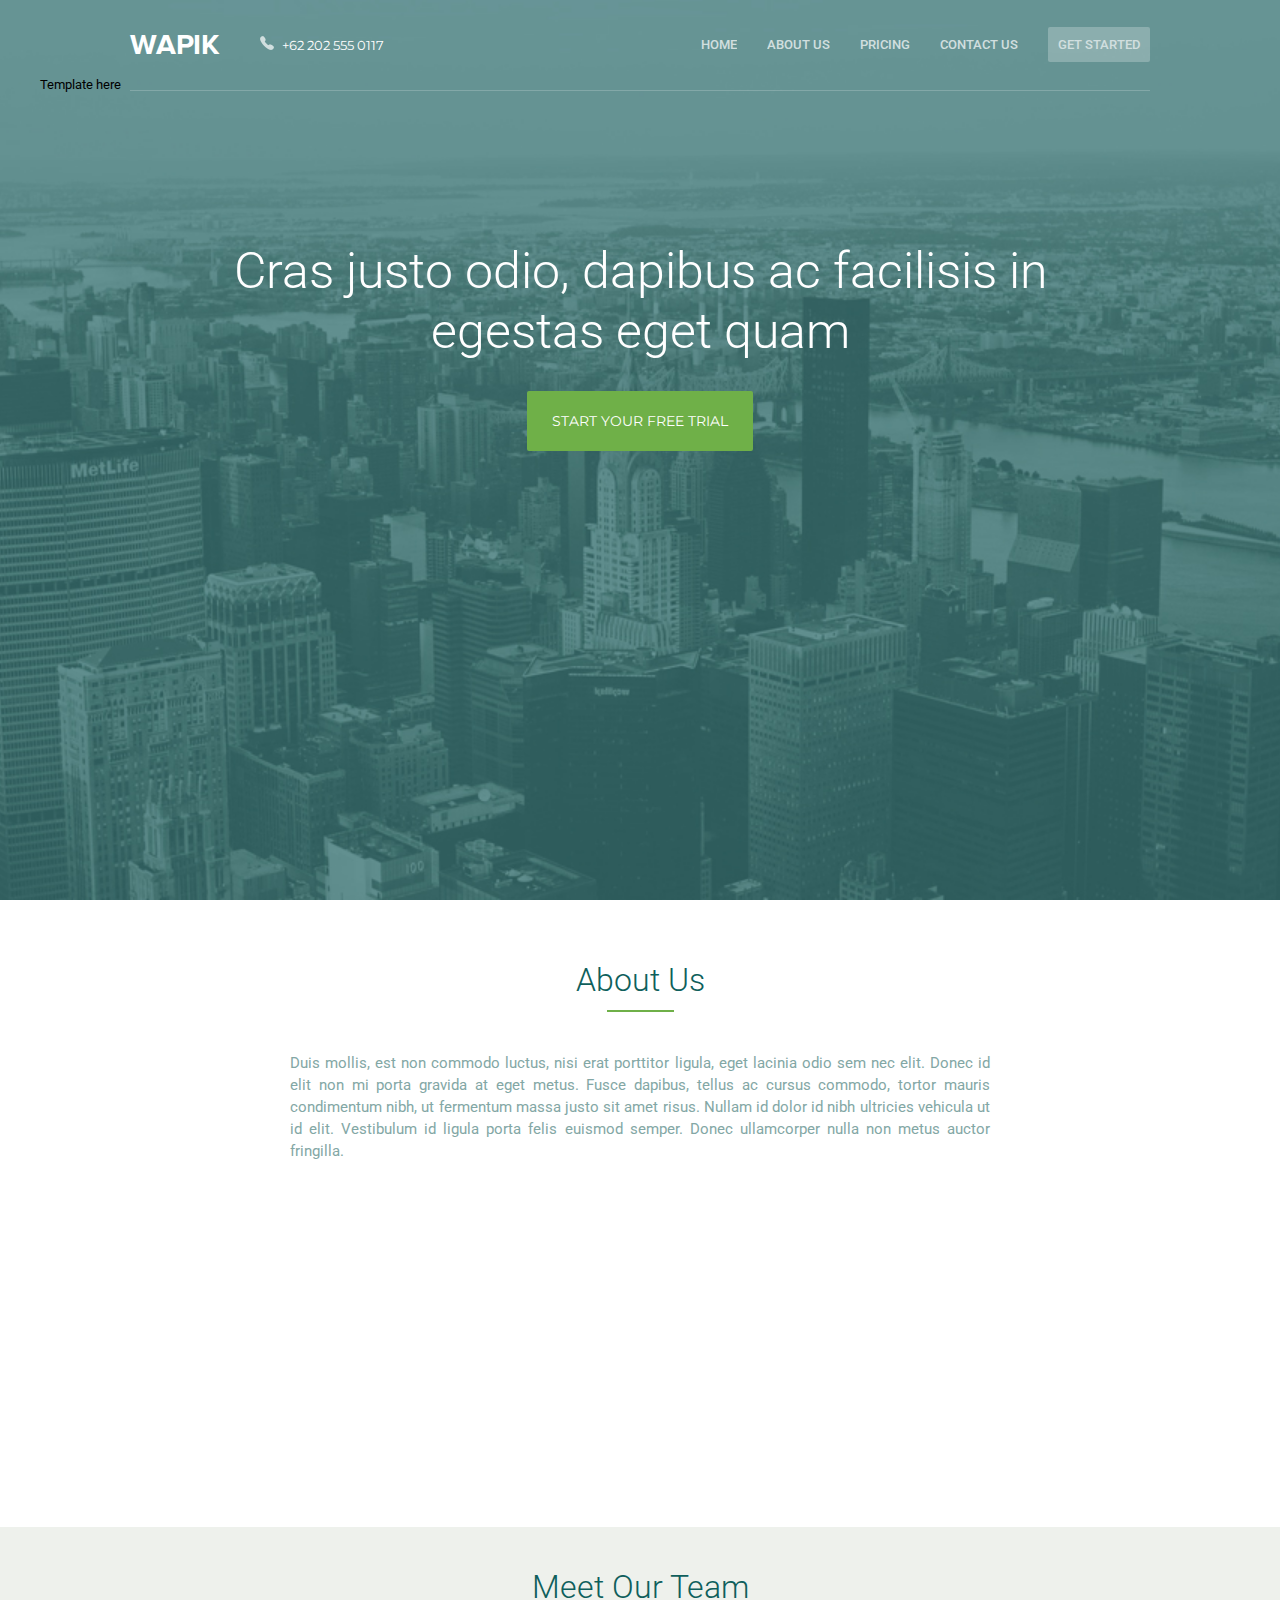
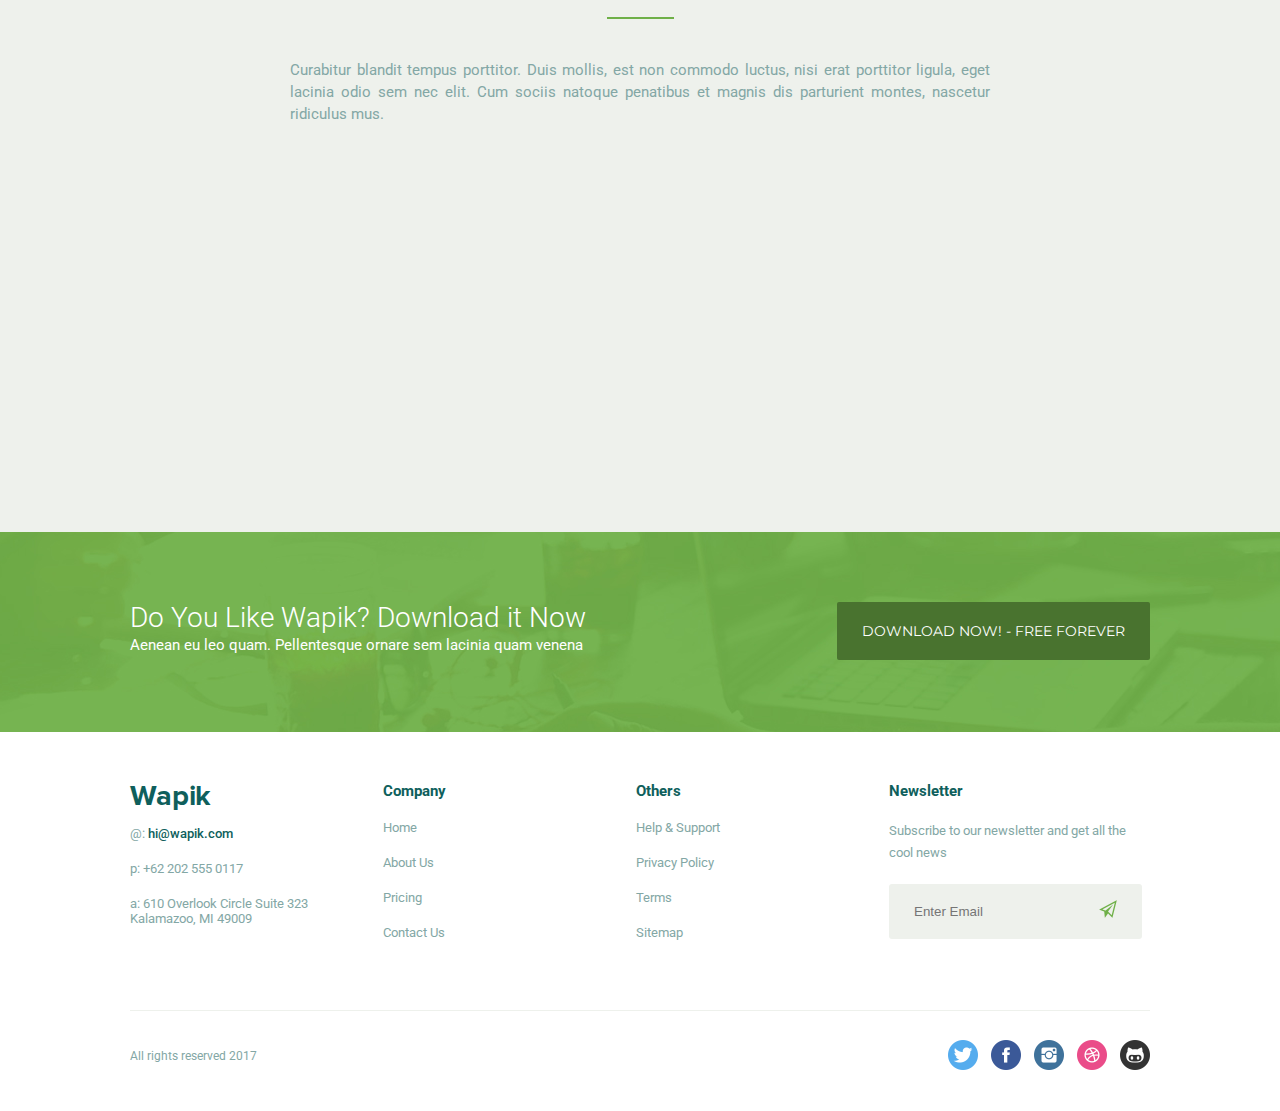
==== commit eeb2da19: "files" ====
--- a/index.html
+++ b/index.html
@@ -3,15 +3,14 @@
 <head>
 	<meta charset="UTF-8">
 	<title>Wapik</title>
-	<link href="https://fonts.googleapis.com/css?family=Roboto:300,400,500" rel="stylesheet">
-	<link href="https://fonts.googleapis.com/css?family=Montserrat" rel="stylesheet">
+	<link href="https://fonts.googleapis.com/css?family=Montserrat:400,700&#124;Roboto:300,400,500" rel="stylesheet">
 	<link rel="shortcut icon" type="image/x-icon" href="favicon.ico" />
 	<link rel="stylesheet" type="text/css" href="css/animate.css">
 	<link rel="stylesheet" type="text/css" href="css/style.css">
 </head>
 <body>
 	
-<header>
+<header id="home">
 	<div class="container">
 		<div class="header_top clearfix">
 			<div class="header_logo">
@@ -24,9 +23,9 @@
 			<nav class="main_nav">
 				<ul>
 					<li><a href="#">Home</a></li>
-					<li><a href="#">About us</a></li>
-					<li><a href="#">Pricing</a></li>
-					<li><a href="#">Contact us</a></li>
+					<li><a href="#about">About us</a></li>
+					<li><a href="#pricing">Pricing</a></li>
+					<li><a href="#contact">Contact us</a></li>
 					<li><a class="btn-nav" href="#">Get Started</a></li>
 				</ul>
 				<a href="template.html" style="position: absolute; top: 40px; left: 40px; color: #000; text-transform: none;" target="_blank">Template here</a>
@@ -39,7 +38,7 @@
 	</div>
 </header>
 
-<section class="section_bg">
+<section class="section_bg" id="about">
 	<div class="container">	
 		<div class="abouts">
 			<h2>About Us</h2>
@@ -66,7 +65,7 @@
 	</div>
 </section>
 
-<section class="section_bg team_bg">
+<section class="section_bg team_bg" id="pricing">
 	<div class="container">
 		<div class="team">
 			<h2>Meet Our Team</h2>
@@ -117,7 +116,7 @@
 	</div>
 </section>
 
-<footer>
+<footer id="contact">
 	<div class="container">
 		<div class="menu_footer clearfix">
 			<div class="blok_foot">
@@ -131,9 +130,9 @@
 			<div class="blok_foot">
 				<h3>Company</h3>
 				<ul class="nav_foot">
-					<li><a href="#">Home</a></li>
-					<li><a href="#">About Us</a></li>
-					<li><a href="#">Pricing</a></li>
+					<li><a href="#home">Home</a></li>
+					<li><a href="#about">About Us</a></li>
+					<li><a href="#pricing">Pricing</a></li>
 					<li><a href="#">Contact Us</a></li>
 				</ul>
 			</div>
@@ -150,7 +149,10 @@
 				<h3>Newsletter</h3>
 				<p>Subscribe to our newsletter and get all the cool news</p>
 				<div class="email">
-					<a href="mailto:hi@wapik.com">Enter Email</a>
+					<form action="#">
+						<input type="email" name="email" placeholder="Enter Email" />
+  					<input type="image"  src="img/vector.png" alt="Submit" width="18" height="18">
+					</form>
 				</div>
 			</div>
 		</div>
--- a/css/style.css
+++ b/css/style.css
@@ -46,6 +46,11 @@
 p {
 	line-height: 22px;
 }
+
+input {
+	outline: none;
+}
+
 /*header*/
 header {
 	background: url("../img/bg_head.jpg") no-repeat center center;
@@ -339,14 +344,31 @@
 
 .email {
 	margin-top: 20px;
-	padding: 15px;
-	background: #eef1ec url("../img/vector.png") no-repeat 92% center;
+	background: #eef1ec;
 	border-radius: 3px;
 	transition: 1s;
+	position: relative;
 }
 .email:hover {
-	background: rgba(111, 176, 72, 0.4) url("../img/vector.png") no-repeat 92% center;
-	color: #fff;
+	background: rgba(111, 176, 72, 0.4);
+}
+
+input[type="email"] {
+  margin: 15px;
+  width: 165px;
+  border: 1px solid #eef1ec;
+  background-color: #eef1ec;
+  padding: 4px 4px 4px 9px;
+}
+
+input[type="email"]:focus, input[type="email"]:hover {
+	border: 1px solid #6fb048;
+	background: #fff;
+}
+
+input[type="image"] {
+	position: absolute;
+	top: 16px;
 }
 
 /*copyr*/
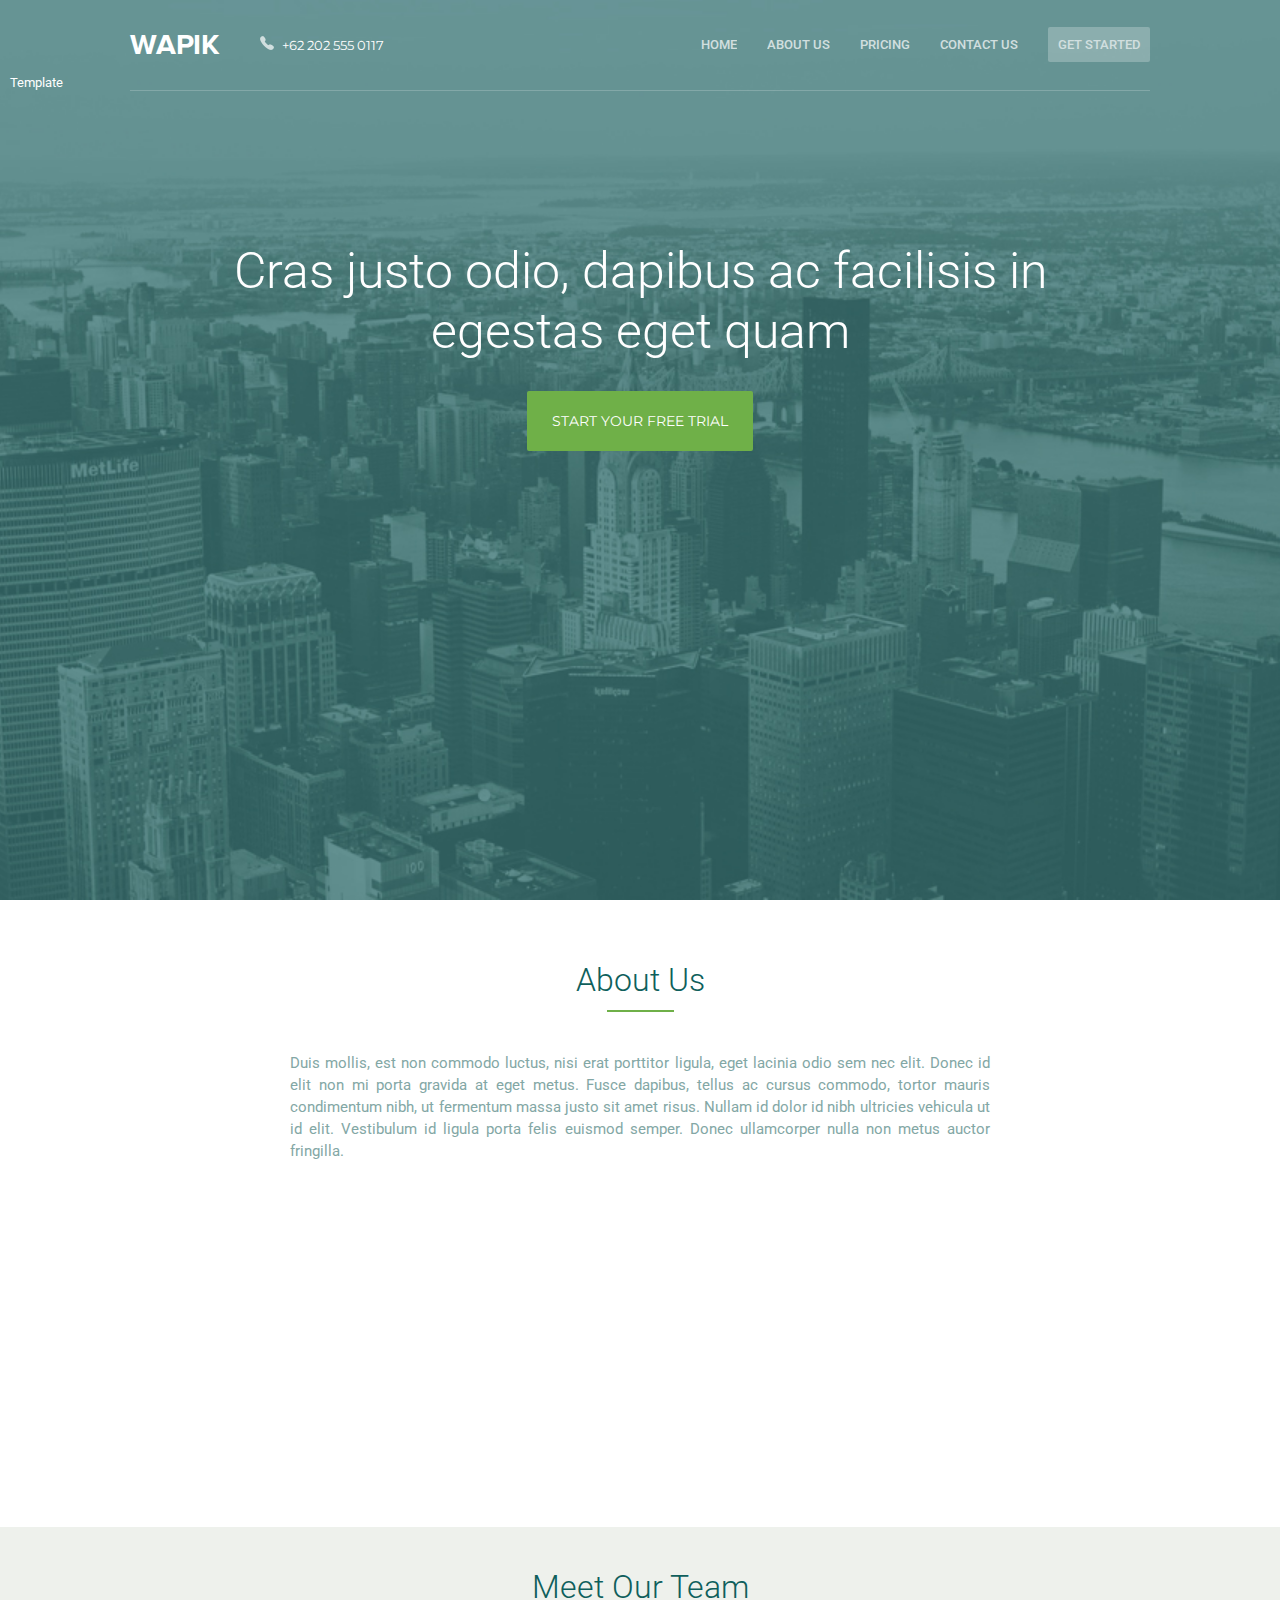
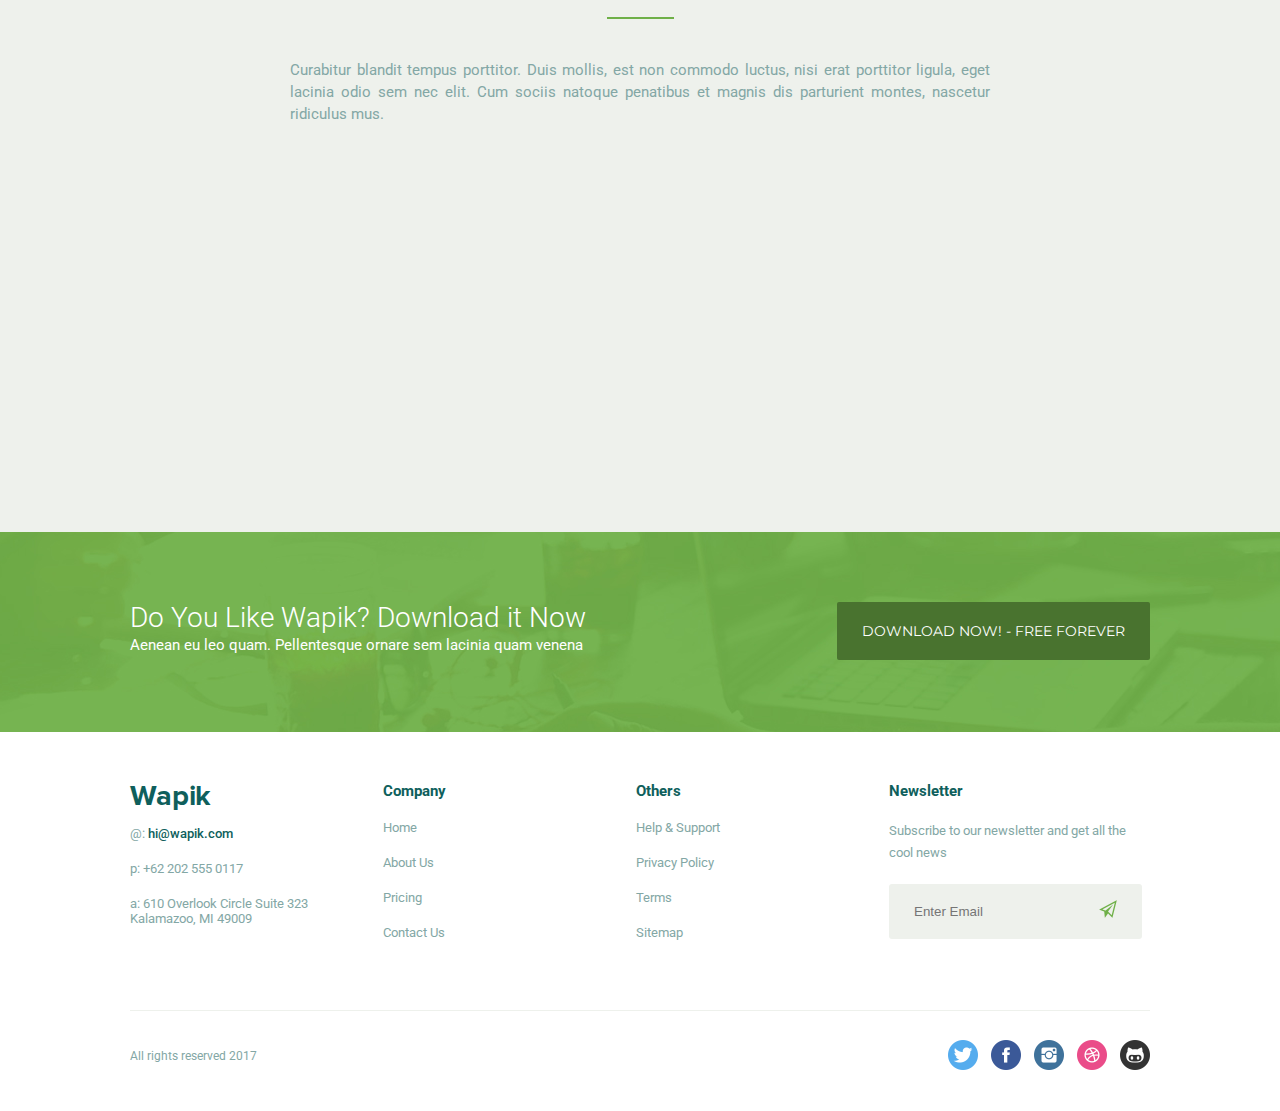
==== commit 24748458: "files" ====
--- a/index.html
+++ b/index.html
@@ -9,7 +9,7 @@
 	<link rel="stylesheet" type="text/css" href="css/style.css">
 </head>
 <body>
-	
+<a href="template.html" style="position: absolute; top: 75px; left: 10px; color: #fff; text-transform: none;" target="_blank">Template</a>	
 <header id="home">
 	<div class="container">
 		<div class="header_top clearfix">
@@ -28,7 +28,6 @@
 					<li><a href="#contact">Contact us</a></li>
 					<li><a class="btn-nav" href="#">Get Started</a></li>
 				</ul>
-				<a href="template.html" style="position: absolute; top: 40px; left: 40px; color: #000; text-transform: none;" target="_blank">Template here</a>
 			</nav>
 		</div>
 		<div class="promo">
--- a/css/style.css
+++ b/css/style.css
@@ -304,7 +304,7 @@
 }
 
 .btn_like:hover {
-	background: #6fb048;
+	background: #4d7c7b;
 }
 
 /*footer*/
@@ -406,3 +406,111 @@
 	transform: rotate(360deg) !important;
 }
 
+
+@media only screen and (max-width: 1040px) {
+	.soc {
+    margin-right: 5%;
+	}
+}
+
+@media only screen and (max-width: 1024px) {
+	.container {
+    width: 100%;
+	}
+	.header_logo {
+    margin-left: 10%;
+	}
+	.main_nav {
+    margin-right: 10%;
+	}
+	.blok {
+    width: 30%;
+    margin: 90px 15px 15px;
+	}
+	.blok:nth-child(1) {
+    margin-left: 15px;
+	}
+	.blok:nth-child(3) {
+    margin-right: 15px;
+	}
+	.like {
+    margin-left: 5%;
+	}
+	.btn_like_bg {
+    margin-right: 5%;
+	}
+	.blok_foot {
+    width: 22%;
+    margin-left: 2%;
+	}
+	input[type="email"] {
+    width: 60%;
+	}
+	.copyr p {
+    margin-left: 10%;
+	}
+	.soc {
+    margin-right: 10%;
+	}
+} 
+
+@media only screen and (max-width: 950px) {
+	.blok .icon:hover {
+    transform: none;
+    transition: 0s;
+	}
+	.blok_img_a {
+     text-align: left;
+	}
+	.blok_img_a img {
+    transition: 0s;width: 95%;
+   
+  }
+	.blok_img_a img:hover {
+    transform: none;
+	}
+
+}
+
+@media only screen and (max-width: 915px) {
+	.blok {
+    width: 40%;
+    margin: 90px 30px 30px;
+	}
+	.blok:nth-child(1) {
+    margin-left: 50px;
+	}
+	.blok:nth-child(3) {
+    margin-right: 30px;
+    float: none;
+    margin: 0 auto;
+	}
+}
+
+@media only screen and (max-width: 860px) {
+	.like_bg {
+		line-height: 100px;
+		text-align: center;
+	}
+	.like {
+    float: none; 
+    padding-top: 5%;
+		margin-left: 0;
+	}
+	.btn_like_bg {
+    float: none; 
+    margin-right: 0;
+	}
+	
+}
+
+@media only screen and (max-width: 768px) {
+	.blok {
+			float: none;	
+	}
+}
+
+
+
+
+
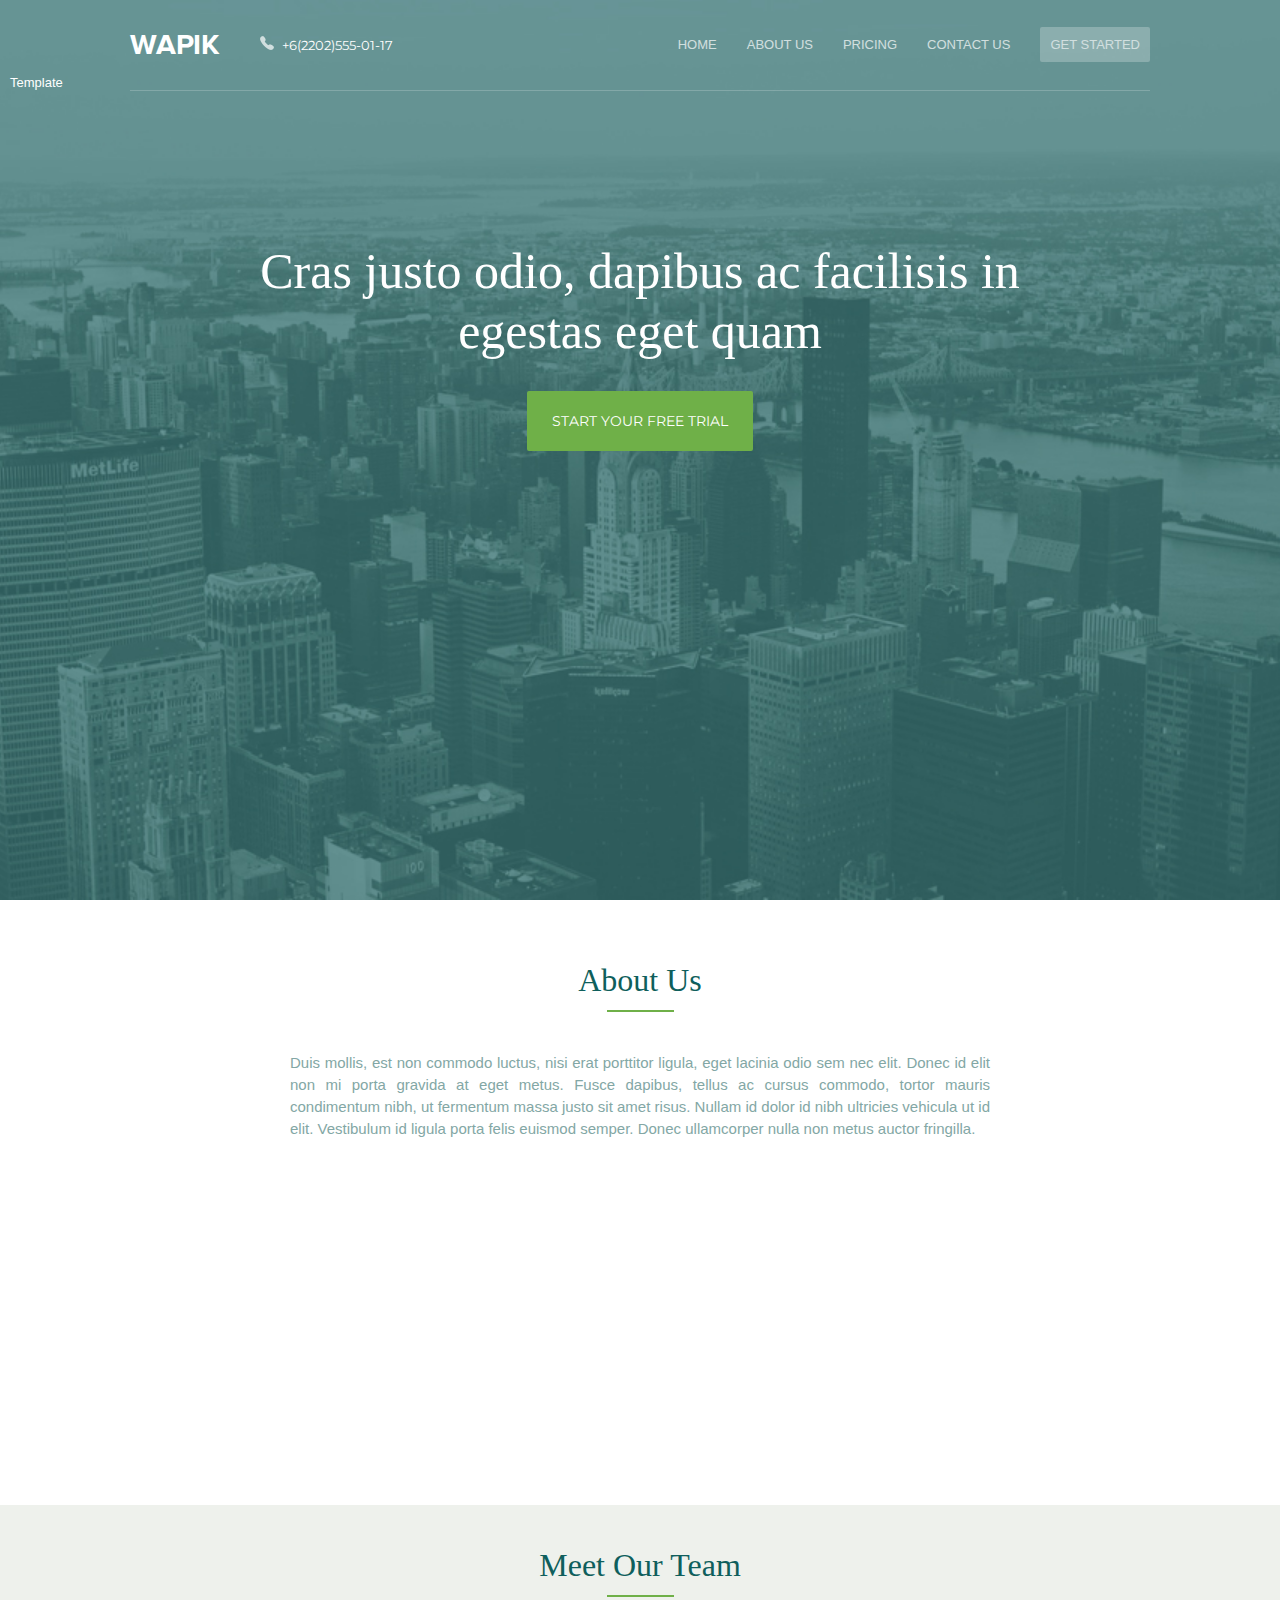
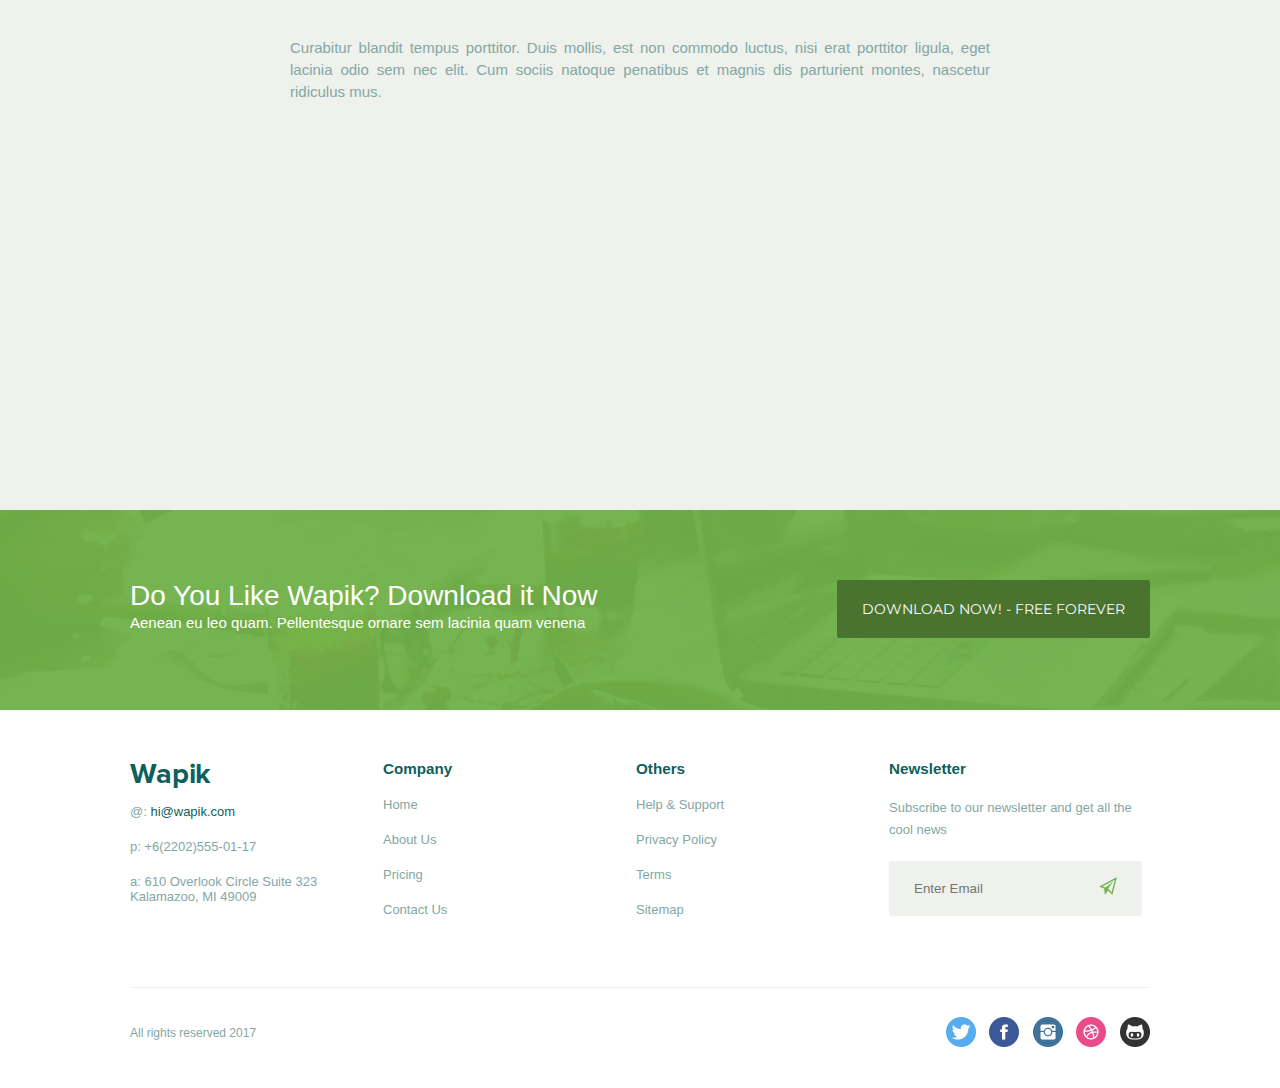
==== commit 93fec92a: "files" ====
--- a/index.html
+++ b/index.html
@@ -2,8 +2,10 @@
 <html lang="en">
 <head>
 	<meta charset="UTF-8">
+	<meta http-equiv="X-UA-Compatible" content="IE=edge">
+	<meta name="viewport" content="width=device-width, initial-scale=1">
 	<title>Wapik</title>
-	<link href="https://fonts.googleapis.com/css?family=Montserrat:400,700&#124;Roboto:300,400,500" rel="stylesheet">
+	<link href="https://fonts.googleapis.com/css?family=Montserrat:400,700&#448;Roboto:300,400,500" rel="stylesheet">
 	<link rel="shortcut icon" type="image/x-icon" href="favicon.ico" />
 	<link rel="stylesheet" type="text/css" href="css/animate.css">
 	<link rel="stylesheet" type="text/css" href="css/style.css">
@@ -17,18 +19,26 @@
 				<p class="logo">Wapik</p>
 				<p class="phone">
 					<img src="img/phone.png" alt="phone">
-					<a href="tel:+62 202 555 0117">+62 202 555 0117</a>
+					<a href="tel:+6(2202)5550117">+6(2202)555-01-17</a>
 				</p>
 			</div>
-			<nav class="main_nav">
-				<ul>
-					<li><a href="#">Home</a></li>
-					<li><a href="#about">About us</a></li>
-					<li><a href="#pricing">Pricing</a></li>
-					<li><a href="#contact">Contact us</a></li>
-					<li><a class="btn-nav" href="#">Get Started</a></li>
-				</ul>
-			</nav>
+			<div>
+				<button class="btn_main_nav" id="btn_main_nav">
+					<span class="line_main_nav"></span>
+					<span class="line_main_nav"></span>
+					<span class="line_main_nav"></span>
+				</button>
+				<nav class="main_nav">
+					<ul class="main_nav_ul">
+						<li><a href="#">Home</a></li>
+						<li><a href="#about">About us</a></li>
+						<li><a href="#pricing">Pricing</a></li>
+						<li><a href="#contact">Contact us</a></li>
+						<li><a class="btn-nav" href="#">Get Started</a></li>
+					</ul>
+				</nav>
+			</div>
+			
 		</div>
 		<div class="promo">
 			<h1>Cras justo odio, dapibus ac facilisis in<br /> egestas eget quam</h1>
@@ -122,7 +132,7 @@
 				<p class="logo logo_foot">Wapik</p>
 				<ul class="nav_foot">
 					<li>@: <a href="mailto:hi@wapik.com"> <span class="span">hi@wapik.com</span></a></li>
-					<li>p: <a href="tel:+62 202 555 0117"> +62 202 555 0117</a></li>
+					<li>p: <a href="tel:+6(2202)5550117">+6(2202)555-01-17</a></li>
 					<li>a: 610 Overlook Circle Suite 323<br/> Kalamazoo, MI 49009</li>
 				</ul>
 			</div>
@@ -167,7 +177,9 @@
 		</div>
 	</div>
 </footer>
+<script src="https://ajax.googleapis.com/ajax/libs/jquery/1.12.4/jquery.min.js"></script>
 <script type="text/javascript" src="js/wow.min.js"></script>
+<script type="text/javascript" src="js/js.js"></script>
 <script type="text/javascript">
 	new WOW().init();
 </script>
--- a/css/style.css
+++ b/css/style.css
@@ -110,15 +110,15 @@
 
 .main_nav li {
 	float: left;
-
 }
 
 .main_nav li a {
+	/* display: block; */
 	color: #fff;
 	opacity: 0.7;
 	line-height: 21px;
 	font-weight: 500;
-	padding: 0 15px;
+	padding: 15px;
 }
 
 .main_nav li a:hover {
@@ -131,6 +131,28 @@
 	color: #fff;
 	background-color: rgba(255, 255, 255, 0.35);
 	border-radius: 2px;
+}
+
+.btn_main_nav {
+	height: 35px;
+	width: 35px;
+	float: right;
+	margin: 30px 50px 0 0;
+	background-color: transparent;
+  border-radius: 5px;
+  border: 1px solid #fff;
+  display: none;
+  cursor: pointer;
+}
+
+.btn_main_nav:focus {
+	outline: none;
+}
+
+.line_main_nav {
+	border-bottom: 3px solid #fff;
+	display: block;
+	margin: 4px;
 }
 
 .promo {
@@ -408,6 +430,12 @@
 
 
 @media only screen and (max-width: 1040px) {
+	.header_logo {
+    margin-left: 5%;
+	}
+	.main_nav {
+    margin-right: 5%;
+	}
 	.soc {
     margin-right: 5%;
 	}
@@ -416,12 +444,6 @@
 @media only screen and (max-width: 1024px) {
 	.container {
     width: 100%;
-	}
-	.header_logo {
-    margin-left: 10%;
-	}
-	.main_nav {
-    margin-right: 10%;
 	}
 	.blok {
     width: 30%;
@@ -463,16 +485,26 @@
      text-align: left;
 	}
 	.blok_img_a img {
-    transition: 0s;width: 95%;
-   
+    transition: 0s;
+    width: 95%;
   }
 	.blok_img_a img:hover {
     transform: none;
 	}
-
+	.blok_foot {
+		width: 25%;
+	}
+	.blok_foot:nth-child(2),
+	.blok_foot:nth-child(3) {
+    width: 20%;
+	}
+	
 }
 
 @media only screen and (max-width: 915px) {
+	.promo h1 {
+		font-size: 40px;
+	}
 	.blok {
     width: 40%;
     margin: 90px 30px 30px;
@@ -488,6 +520,12 @@
 }
 
 @media only screen and (max-width: 860px) {
+	.main_nav li a {
+		padding: 8px;
+	}
+	.main_nav .btn-nav {
+		margin-left: 7px;
+	}
 	.like_bg {
 		line-height: 100px;
 		text-align: center;
@@ -505,12 +543,143 @@
 }
 
 @media only screen and (max-width: 768px) {
+	.hesder_top {
+		height: auto;
+	}
+	.phone {
+		width: 130%;
+	}
+	.phone a {
+		font-size: 170%;
+	}
+	.main_nav {
+		float: none;
+		margin-right: 0%;
+	}
+	.main_nav ul {
+		width: 100%;
+		float: left;
+		display: none;
+		background: rgba(255, 255, 255, 0.35);
+	}
+	.main_nav ul li {
+		float: none;
+	}
+	.main_nav ul li a {
+		display: block;
+		padding-left: 5%;
+	}
+	.main_nav ul li a {
+		display: block;
+		padding-left: 5%;
+		border-bottom: 2px solid rgba(255, 255, 255, 0.35);
+	}
+	.main_nav ul li a:hover, .main_nav ul li a:focus{
+		background: rgba(255, 255, 255, 0.35);
+	}
+	.main_nav .btn-nav {
+    margin-left: 0;
+    padding: 8px 8px 8px 5%;
+    border-radius: 0;
+    background: none;
+  }
+  .btn_main_nav {
+  	display: block;
+  }
+	.text {
+		width: 90%;
+	}
 	.blok {
-			float: none;	
-	}
-}
-
-
-
-
-
+		float: none;	
+		margin: 50px auto;
+	}
+	.blok:nth-child(1) {
+    margin-left: auto;
+	}
+	.blok_img_a img {
+    width: 100%;
+	}
+}
+
+@media only screen and (max-width: 600px) {
+	.promo h1 {
+    font-size: 28px;
+	}
+	.blok {
+		width: 60%;
+	}
+	.blok_foot {
+		width: 90%;
+	}
+	.like h3 {
+		font-size: 24px;
+	}
+	.like p {
+		font-size: 12px;
+	}
+	.btn_like {
+		font-size: 12px;
+		
+	}
+	/* .blok_foot {
+		width: 90%;
+		margin-left: 5%;
+	} */
+	.blok_foot:not(:nth-child(4)) {
+		width: 80%;
+		margin-left: 15%;
+		margin-top: 2%;
+	}
+	ul li {
+		float: left;
+	}
+	.nav_foot li {
+		margin-right: 5%;
+	}
+	.blok_foot:nth-child(4) {
+		width: 50%;
+		margin-left: 15%;
+		margin-top: 2%;
+	}
+	input[type="email"] {
+    width: 70%;
+	}
+}
+
+@media only screen and (max-width: 480px) {
+	.logo {
+		margin-right: 5%;
+	}
+	.btn_main_nav {
+		margin-right: 30px;
+	}
+	.blok_foot:not(:nth-child(4)) {
+		width: 70%;
+	}
+	.blok_foot:nth-child(4) {
+		width: 65%;
+	}
+	.copyr {
+    line-height: 0;
+    text-align: center;
+	}
+	.copyr p {
+    float: none;
+    line-height: 35px;
+    margin-left: 0;
+	}
+	.soc {
+		float: none;
+		margin-right: 0;
+	}
+}
+@media only screen and (max-width: 410px) {
+	.phone {
+    display: none;
+	}
+}
+@media only screen and (max-width: 380px) {
+	.like h3 {
+    font-size: 20px;
+	}
+}